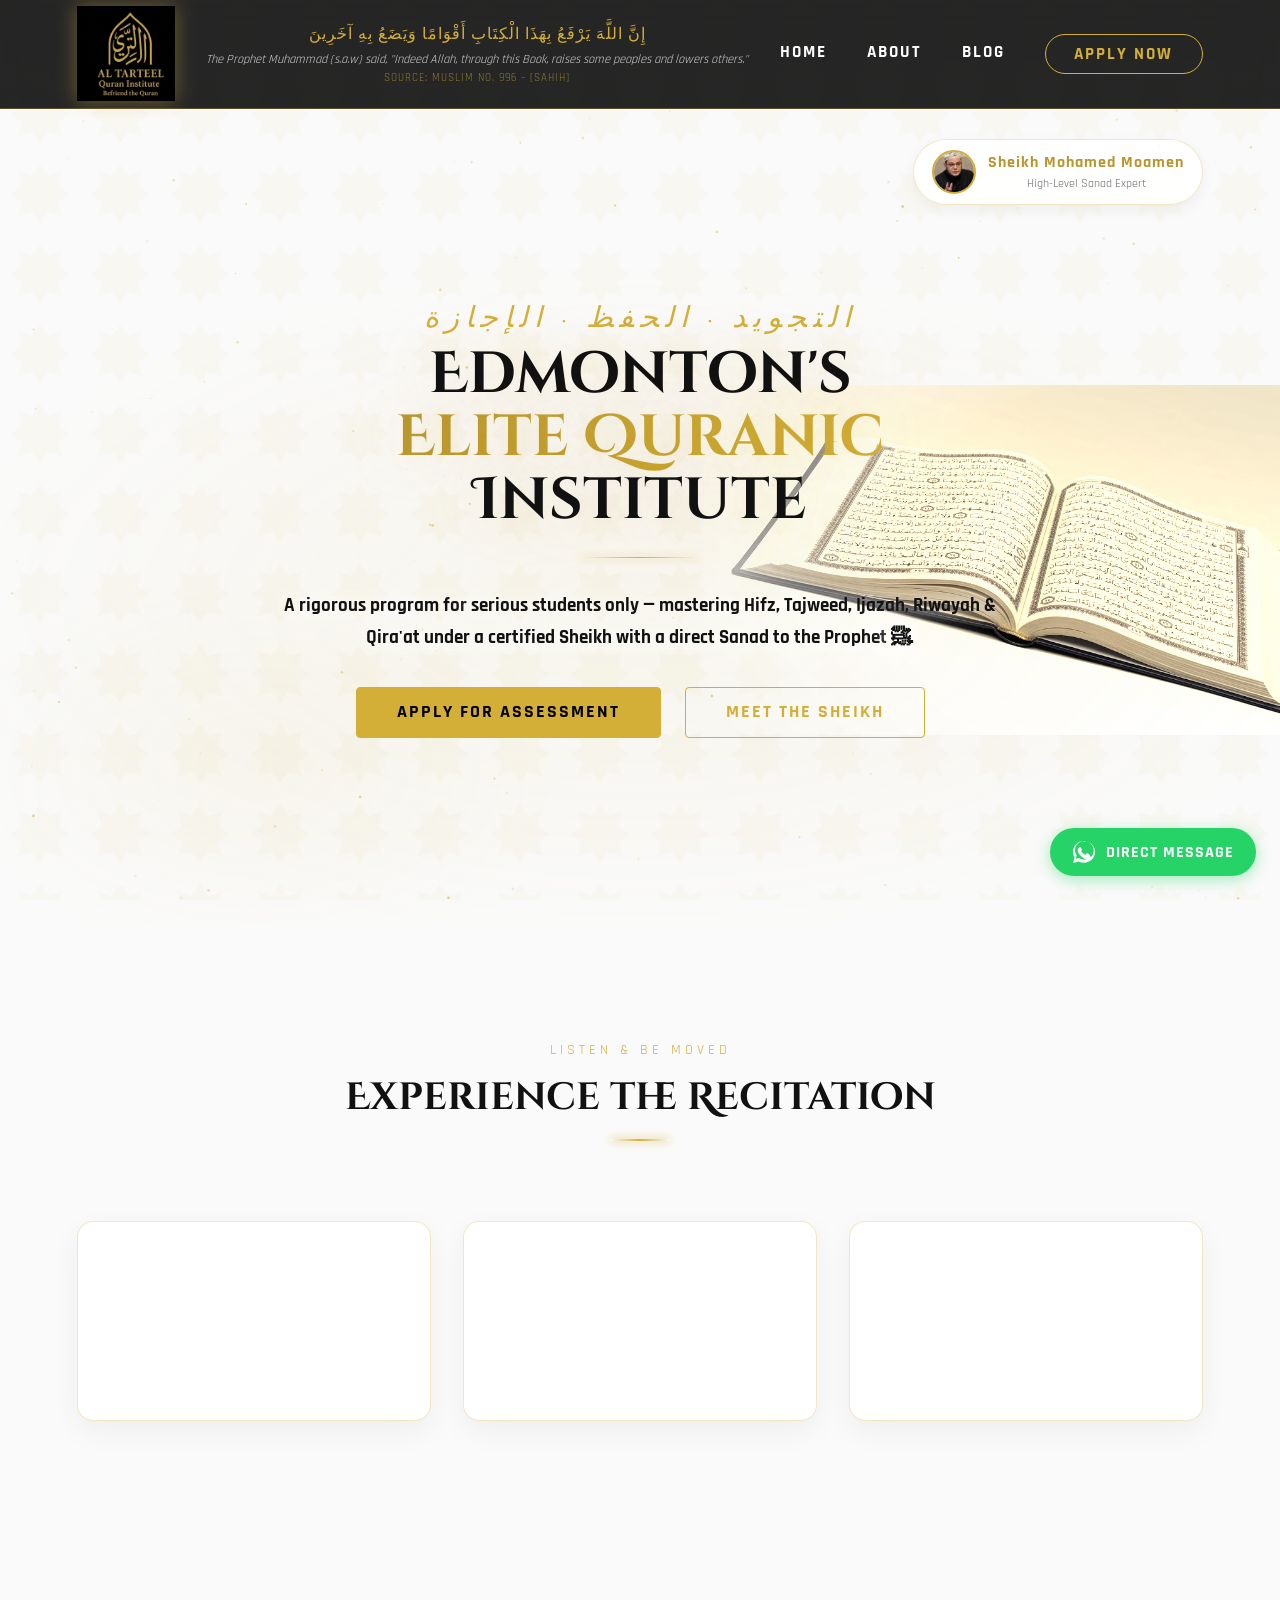
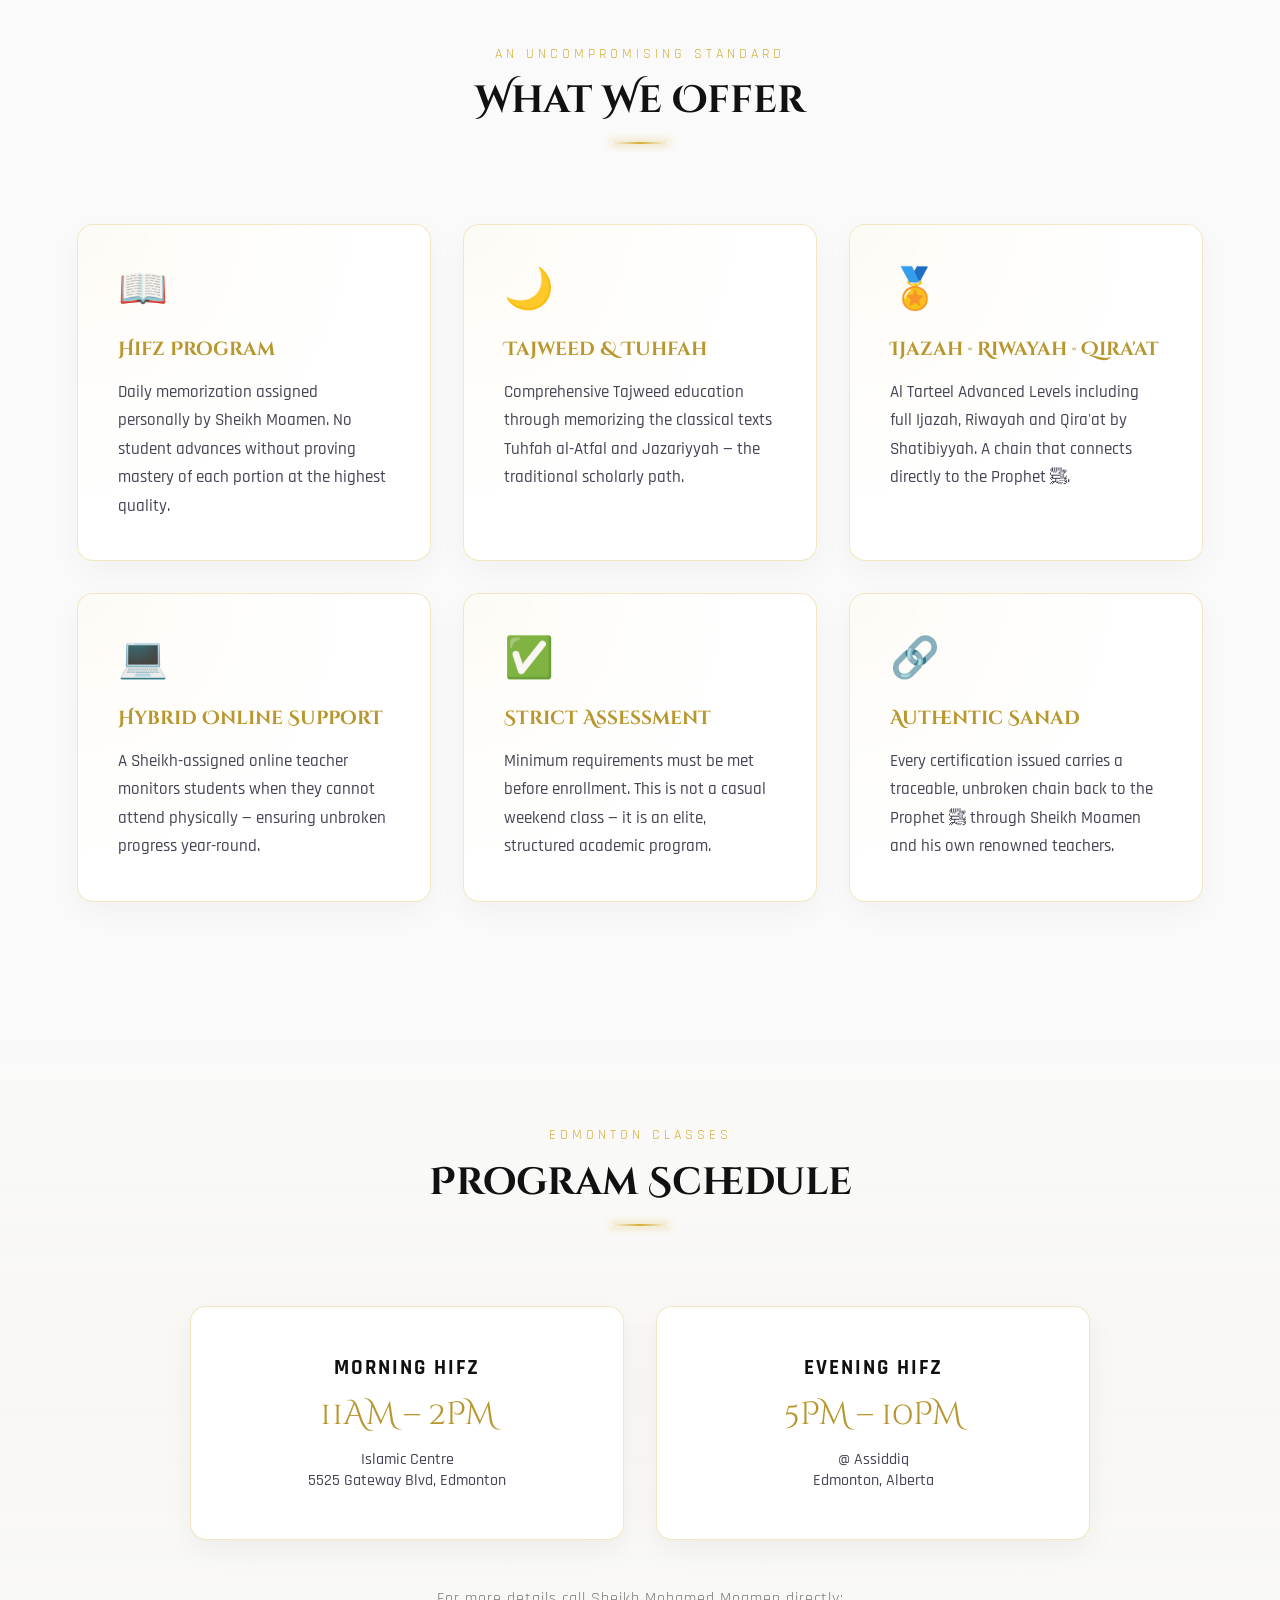
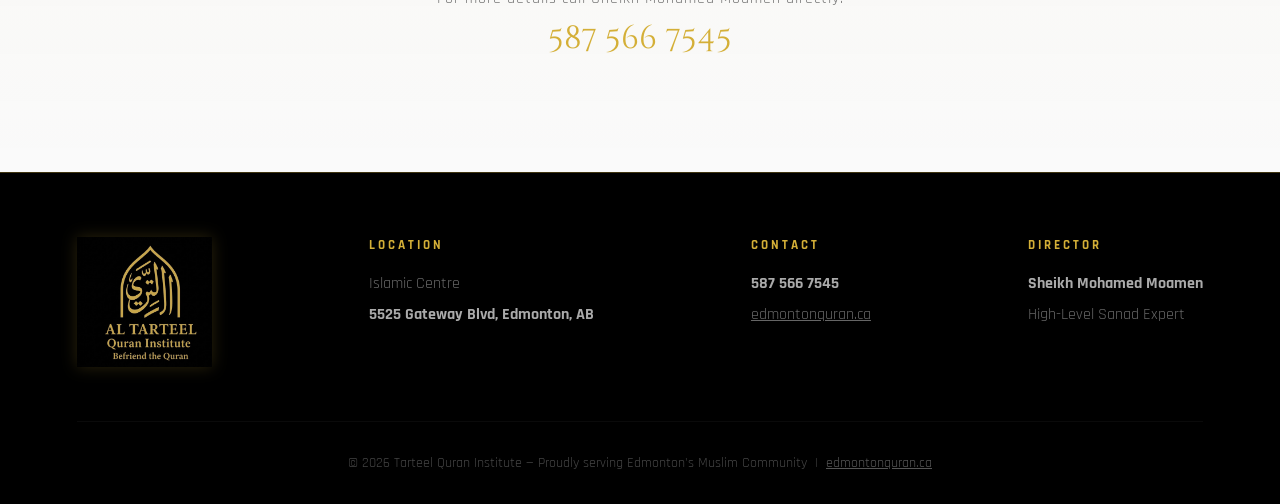
==== index.html @ 30b67008 "Initial commit: Tarteel Quran Institute website" ====
<!DOCTYPE html>
<html lang="en">
<head>
    <meta charset="UTF-8">
    <meta name="viewport" content="width=device-width, initial-scale=1.0">
    <title>Tarteel Quran Institute | Edmonton's Premier Hifz &amp; Ijazah Program</title>
    <meta name="description" content="Tarteel Quran Institute in Edmonton &mdash; a rigorous Quran memorization program for serious students under the expert guidance of Sheikh Mohamed Moamen.">
    <meta name="keywords" content="Edmonton Quran, Quran school Edmonton, Hifz Edmonton, Tajweed classes Alberta, learn Quran Edmonton, Ijazah Edmonton, Qira'at Edmonton">
    <link rel="canonical" href="https://edmontonquran.ca/">
    <link rel="stylesheet" href="styles.css">
</head>
<body>

<canvas id="stars-canvas"></canvas>

<header>
    <a href="index.html" class="logo">
        <img src="logo.jpg" alt="Al Tarteel Quran Institute">
    </a>
    <div class="header-hadith">
        <span class="arabic">إِنَّ اللَّهَ يَرْفَعُ بِهَذَا الْكِتَابِ أَقْوَامًا وَيَضَعُ بِهِ آخَرِينَ</span>
        <span class="translation">The Prophet Muhammad (s.a.w) said, "Indeed Allah, through this Book, raises some peoples and lowers others."</span>
        <span class="source">Source: Muslim no. 996 &ndash; [Sahih]</span>
    </div>
    <nav>
        <a href="index.html">Home</a>
        <a href="about.html">About</a>
        <a href="blog.html">Blog</a>
        <a href="apply.html" class="btn-nav">Apply Now</a>
    </nav>
</header>

<!-- HERO -->
<section class="hero">
    <!-- Blended Open Mushaf (Left) -->
    <img src="https://images.unsplash.com/photo-1604871000636-074fa5117945?auto=format&amp;fit=crop&amp;w=1200&amp;q=80" alt="Open Mushaf" style="position: absolute; left: -5%; top: 5%; width: 55vw; max-width: 900px; height: 90%; object-fit: cover; opacity: 0.45; -webkit-mask-image: radial-gradient(ellipse at 30% 50%, black 20%, transparent 70%); mask-image: radial-gradient(ellipse at 30% 50%, black 20%, transparent 70%); filter: sepia(0.8) hue-rotate(5deg) brightness(0.9); pointer-events: none; z-index: 0; animation: fadeUp 1.5s ease-out both;">

    <!-- Blended Quran Book (Right) -->
    <img src="quran.jpg" alt="Quran Book" style="position: absolute; right: -5%; top: 15%; width: 50vw; max-width: 800px; height: 80%; object-fit: contain; opacity: 0.6; mix-blend-mode: multiply; -webkit-mask-image: radial-gradient(ellipse at 70% 50%, black 40%, transparent 80%); mask-image: radial-gradient(ellipse at 70% 50%, black 40%, transparent 80%); filter: sepia(0.5) hue-rotate(5deg) brightness(1.05); pointer-events: none; z-index: 0; animation: fadeUp 1.5s 0.3s ease-out both;">

    <a href="about.html" class="hero-badge">
        <img src="sheikh.jpg" alt="Sheikh Moamen">
        <div>
            <span class="badge-name">Sheikh Mohamed Moamen</span>
            <span class="badge-title">High-Level Sanad Expert</span>
        </div>
    </a>

    <p class="arabic-opener">&#x627;&#x644;&#x62A;&#x62C;&#x648;&#x64A;&#x62F; &middot; &#x627;&#x644;&#x62D;&#x641;&#x638; &middot; &#x627;&#x644;&#x625;&#x62C;&#x627;&#x632;&#x629;</p>
    <h1>Edmonton's<br><em>Elite Quranic</em><br>Institute</h1>
    <div class="hero-divider"></div>
    <p class="hero-sub">A rigorous program for <strong>serious students only</strong> &mdash; mastering Hifz, Tajweed, Ijazah, Riwayah &amp; Qira'at under a certified Sheikh with a direct Sanad to the Prophet &#xFDFA;.</p>
    <div class="hero-btns">
        <a href="apply.html" class="btn-primary solid">Apply for Assessment</a>
        <a href="about.html" class="btn-primary outline">Meet the Sheikh</a>
    </div>
</section>

<!-- FEATURED VIDEOS -->
<section id="featured-videos">
    <div class="section-header reveal">
        <span class="section-kicker">Listen &amp; Be Moved</span>
        <h2 class="section-title">Experience the Recitation</h2>
    </div>
    <div class="videos-grid">
        <div class="video-card reveal">
            <div class="video-wrapper">
                <iframe src="https://www.youtube.com/embed/gDfxfh8gmMY?autoplay=1&amp;mute=1&amp;loop=1&amp;playlist=gDfxfh8gmMY" title="Recitation 1" frameborder="0" allow="accelerometer; autoplay; clipboard-write; encrypted-media; gyroscope; picture-in-picture" allowfullscreen></iframe>
            </div>
        </div>
        <div class="video-card reveal">
            <div class="video-wrapper">
                <iframe src="https://www.youtube.com/embed/xnrW26j-hwQ?autoplay=1&amp;mute=1&amp;loop=1&amp;playlist=xnrW26j-hwQ" title="Recitation 2" frameborder="0" allow="accelerometer; autoplay; clipboard-write; encrypted-media; gyroscope; picture-in-picture" allowfullscreen></iframe>
            </div>
        </div>
        <div class="video-card reveal">
            <div class="video-wrapper">
                <iframe src="https://www.youtube.com/embed/WHDgFIN3NH0?autoplay=1&amp;mute=1&amp;loop=1&amp;playlist=WHDgFIN3NH0" title="Recitation 3" frameborder="0" allow="accelerometer; autoplay; clipboard-write; encrypted-media; gyroscope; picture-in-picture" allowfullscreen></iframe>
            </div>
        </div>
    </div>
</section>

<!-- WHAT WE OFFER -->
<section id="programs">
    <div class="section-header reveal">
        <span class="section-kicker">An Uncompromising Standard</span>
        <h2 class="section-title">What We Offer</h2>
    </div>
    <div class="programs-grid">
        <div class="program-card reveal">
            <span class="card-icon">&#x1F4D6;</span>
            <h3>Hifz Program</h3>
            <p>Daily memorization assigned personally by Sheikh Moamen. No student advances without proving mastery of each portion at the highest quality.</p>
        </div>
        <div class="program-card reveal">
            <span class="card-icon">&#x1F319;</span>
            <h3>Tajweed &amp; Tuhfah</h3>
            <p>Comprehensive Tajweed education through memorizing the classical texts Tuhfah al-Atfal and Jazariyyah &mdash; the traditional scholarly path.</p>
        </div>
        <div class="program-card reveal">
            <span class="card-icon">&#x1F3C5;</span>
            <h3>Ijazah &middot; Riwayah &middot; Qira'at</h3>
            <p>Al Tarteel Advanced Levels including full Ijazah, Riwayah and Qira'at by Shatibiyyah. A chain that connects directly to the Prophet &#xFDFA;.</p>
        </div>
        <div class="program-card reveal">
            <span class="card-icon">&#x1F4BB;</span>
            <h3>Hybrid Online Support</h3>
            <p>A Sheikh-assigned online teacher monitors students when they cannot attend physically &mdash; ensuring unbroken progress year-round.</p>
        </div>
        <div class="program-card reveal">
            <span class="card-icon">&#x2705;</span>
            <h3>Strict Assessment</h3>
            <p>Minimum requirements must be met before enrollment. This is not a casual weekend class &mdash; it is an elite, structured academic program.</p>
        </div>
        <div class="program-card reveal">
            <span class="card-icon">&#x1F517;</span>
            <h3>Authentic Sanad</h3>
            <p>Every certification issued carries a traceable, unbroken chain back to the Prophet &#xFDFA; through Sheikh Moamen and his own renowned teachers.</p>
        </div>
    </div>
</section>

<!-- SCHEDULE -->
<section id="schedule" style="background: linear-gradient(180deg, transparent, rgba(212,175,55,0.03), transparent);">
    <div class="section-header reveal">
        <span class="section-kicker">Edmonton Classes</span>
        <h2 class="section-title">Program Schedule</h2>
    </div>
    <div class="schedule-grid">
        <div class="schedule-card reveal">
            <h3>Morning Hifz</h3>
            <div class="time">11AM &ndash; 2PM</div>
            <p>Islamic Centre<br>5525 Gateway Blvd, Edmonton</p>
        </div>
        <div class="schedule-card reveal">
            <h3>Evening Hifz</h3>
            <div class="time">5PM &ndash; 10PM</div>
            <p>@ Assiddiq<br>Edmonton, Alberta</p>
        </div>
    </div>
    <div style="text-align:center; margin-top:3rem;" class="reveal">
        <p style="color:#777; font-size:1rem; letter-spacing:1px;">For more details call Sheikh Mohamed Moamen directly:</p>
        <p style="color:var(--gold); font-size:2rem; font-family:'Cinzel Decorative', serif; margin-top:0.5rem;">587 566 7545</p>
    </div>
</section>

<footer>
    <div class="footer-inner">
        <a href="index.html" class="footer-logo">
            <img src="logo.jpg" alt="Al Tarteel Quran Institute">
        </a>
        <div class="footer-info">
            <h4>Location</h4>
            <p>Islamic Centre<br><strong>5525 Gateway Blvd, Edmonton, AB</strong></p>
        </div>
        <div class="footer-info">
            <h4>Contact</h4>
            <p><strong>587 566 7545</strong><br><a href="https://edmontonquran.ca" style="color:#666;">edmontonquran.ca</a></p>
        </div>
        <div class="footer-info">
            <h4>Director</h4>
            <p><strong>Sheikh Mohamed Moamen</strong><br>High-Level Sanad Expert</p>
        </div>
    </div>
    <div class="footer-bottom">
        &copy; 2026 Tarteel Quran Institute &mdash; Proudly serving Edmonton's Muslim Community &nbsp;|&nbsp; <a href="https://edmontonquran.ca" style="color:#555;">edmontonquran.ca</a>
    </div>
</footer>

<script>
// Star Canvas
const canvas = document.getElementById('stars-canvas');
const ctx = canvas.getContext('2d');
let stars = [];
function resize() {
    canvas.width = window.innerWidth;
    canvas.height = window.innerHeight;
}
function initStars() {
    stars = [];
    for (let i = 0; i < 200; i++) {
        stars.push({
            x: Math.random() * canvas.width,
            y: Math.random() * canvas.height,
            r: Math.random() * 1.2 + 0.2,
            alpha: Math.random(),
            speed: Math.random() * 0.003 + 0.001
        });
    }
}
function drawStars() {
    ctx.clearRect(0, 0, canvas.width, canvas.height);
    stars.forEach(s => {
        s.alpha += s.speed;
        if (s.alpha > 1 || s.alpha < 0) s.speed *= -1;
        ctx.beginPath();
        ctx.arc(s.x, s.y, s.r, 0, Math.PI * 2);
        ctx.fillStyle = `rgba(212,175,55,${s.alpha * 0.6})`;
        ctx.fill();
    });
    requestAnimationFrame(drawStars);
}
resize(); initStars(); drawStars();
window.addEventListener('resize', () => { resize(); initStars(); });

// Scroll Reveal
const reveals = document.querySelectorAll('.reveal');
const observer = new IntersectionObserver((entries) => {
    entries.forEach((e, i) => {
        if (e.isIntersecting) {
            setTimeout(() => e.target.classList.add('visible'), i * 80);
            observer.unobserve(e.target);
        }
    });
}, { threshold: 0.1 });
reveals.forEach(r => observer.observe(r));
</script>

<style>
.whatsapp-btn {
    position: fixed;
    bottom: 24px;
    right: 24px;
    background: #25d366;
    color: white;
    padding: 12px 22px;
    border-radius: 50px;
    display: flex;
    align-items: center;
    gap: 10px;
    text-decoration: none;
    z-index: 1000;
    box-shadow: 0 4px 15px rgba(37,211,102,0.4);
    font-family: 'Rajdhani', sans-serif;
    font-weight: 700;
    font-size: 1rem;
    letter-spacing: 1px;
    transition: transform 0.3s, box-shadow 0.3s;
}
.whatsapp-btn:hover {
    transform: translateY(-3px);
    box-shadow: 0 8px 25px rgba(37,211,102,0.5);
}
</style>

<!-- WhatsApp Floating Button -->
<a href="https://wa.me/15875667545" target="_blank" class="whatsapp-btn" title="Message Sheikh Mohamed Moamen on WhatsApp">
    <svg viewBox="0 0 32 32" width="24" height="24" fill="white">
        <path d="M16 1.4C7.9 1.4 1.4 7.9 1.4 16c0 2.6.7 5.1 2 7.3L1.5 30.5l7.4-1.9c2.2 1.2 4.6 1.8 7.2 1.8 8.1 0 14.6-6.5 14.6-14.6S24.1 1.4 16 1.4zm0 24.5c-2.2 0-4.3-.6-6.1-1.7l-.4-.3-4.5 1.2 1.2-4.4-.3-.5c-1.2-1.9-1.9-4.2-1.9-6.5 0-6.9 5.6-12.5 12.5-12.5s12.5 5.6 12.5 12.5-5.6 12.5-12.5 12.5zM22.8 19c-.4-.2-2.2-1.1-2.6-1.2-.4-.1-.6-.2-.9.2-.2.4-1 1.2-1.2 1.4-.2.2-.5.3-.9.1-1.9-1-3.6-2.5-4.8-4.3-.1-.2 0-.3.1-.4.1-.1.2-.2.3-.4l.3-.4c.1-.2.2-.3.1-.6 0-.2-.9-2.2-1.2-3-.3-.8-.7-.7-.9-.7h-.8c-.3 0-.8.1-1.2.6-.4.5-1.5 1.5-1.5 3.6s1.6 4.2 1.8 4.5c.2.3 3.1 4.7 7.5 6.6 1 .4 1.9.7 2.6.9 1.1.3 2 .2 2.7.1.8-.1 2.2-.9 2.5-1.8.3-.9.3-1.6.2-1.8-.1-.3-.3-.4-.7-.6z"/>
    </svg>
    <span>Direct Message</span>
</a>

</body>
</html>
---- styles.css ----
@import url('https://fonts.googleapis.com/css2?family=Cinzel+Decorative:wght@400;700&family=Cormorant+Garamond:ital,wght@0,300;0,600;1,300&family=Rajdhani:wght@300;500;700&display=swap');

:root {
    --gold: #d4af37;
    --gold-light: #b8962e;
    --gold-dim: rgba(212,175,55,0.15);
    --gold-glow: rgba(212,175,55,0.3);
    --black: #000000;
    --deep: #fafafa;
    --panel: rgba(255,255,255,0.95);
    --border: rgba(212,175,55,0.3);
    --text: #444455;
    --white: #111111;
    --ease: cubic-bezier(0.23,1,0.32,1);
}

*, *::before, *::after { margin:0; padding:0; box-sizing:border-box; }

html { scroll-behavior: smooth; }

body {
    font-family: 'Rajdhani', sans-serif;
    background: var(--deep);
    color: var(--text);
    overflow-x: hidden;
    cursor: default;
}

/* ── STAR CANVAS ── */
#stars-canvas {
    position: fixed;
    inset: 0;
    z-index: 0;
    pointer-events: none;
}

/* ── ISLAMIC PATTERN LAYER ── */
body::before {
    content: '';
    position: fixed;
    inset: 0;
    z-index: 0;
    opacity: 0.04;
    background-image: url("data:image/svg+xml,%3Csvg width='80' height='80' viewBox='0 0 80 80' xmlns='http://www.w3.org/2000/svg'%3E%3Cg fill='%23d4af37'%3E%3Cpolygon points='40,4 48,16 62,12 58,26 70,34 58,42 62,56 48,52 40,64 32,52 18,56 22,42 10,34 22,26 18,12 32,16'/%3E%3C/g%3E%3C/svg%3E");
    pointer-events: none;
}

/* ── HEADER ── */
header {
    position: sticky;
    top: 0;
    z-index: 999;
    display: flex;
    justify-content: space-between;
    align-items: center;
    padding: 0.4rem 6%;
    background: rgba(0,0,0,0.85);
    backdrop-filter: blur(20px);
    border-bottom: 1px solid var(--border);
}

.logo { display:flex; align-items:center; }
.logo img { height:95px; filter: drop-shadow(0 0 10px rgba(212,175,55,0.4)); transition: filter .4s, transform .4s; }
.logo img:hover { filter: drop-shadow(0 0 20px var(--gold)); transform: scale(1.05); }

.header-hadith {
    flex: 1;
    text-align: center;
    padding: 0 1.5rem;
}
.header-hadith .arabic {
    font-size: 1rem;
    color: var(--gold);
    letter-spacing: 1px;
    display: block;
    line-height: 1.6;
    font-family: 'Cormorant Garamond', serif;
}
.header-hadith .translation {
    font-size: 0.78rem;
    color: #ccc;
    display: block;
    margin-top: 3px;
    font-style: italic;
    line-height: 1.4;
}
.header-hadith .source {
    font-size: 0.68rem;
    color: rgba(212,175,55,0.6);
    display: block;
    margin-top: 3px;
    letter-spacing: 1px;
    text-transform: uppercase;
}

nav { display:flex; align-items:center; gap:2.5rem; }

nav a {
    font-family: 'Rajdhani', sans-serif;
    font-weight: 700;
    font-size: 1.05rem;
    letter-spacing: 2px;
    text-transform: uppercase;
    color: #ffffff; /* Keep nav text white against dark header */
    text-decoration: none;
    position: relative;
    padding-bottom: 4px;
    transition: color .3s;
}
nav a::after {
    content: '';
    position: absolute;
    bottom: 0; left: 50%;
    transform: translateX(-50%);
    width: 0; height: 1px;
    background: var(--gold);
    box-shadow: 0 0 8px var(--gold);
    transition: width .4s var(--ease);
}
nav a:hover { color: var(--gold); }
nav a:hover::after { width: 100%; }

.btn-nav {
    border: 1px solid var(--gold);
    border-radius: 40px;
    padding: 0.5rem 1.8rem;
    color: var(--gold) !important;
    font-weight: 700;
    letter-spacing: 2px;
    transition: background .3s, box-shadow .3s !important;
}
.btn-nav:hover {
    background: var(--gold) !important;
    color: #000 !important;
    box-shadow: 0 0 25px var(--gold-glow) !important;
}
.btn-nav::after { display:none !important; }

/* ── HERO ── */
.hero {
    position: relative;
    z-index: 1;
    min-height: calc(100vh - 80px);
    display: flex;
    flex-direction: column;
    align-items: center;
    justify-content: center;
    text-align: center;
    padding: 2rem 6%;
    overflow: hidden;
}

.hero::before {
    content: '';
    position: absolute;
    inset: 0;
    background:
        radial-gradient(ellipse 80% 60% at 50% 60%, rgba(212,175,55,0.07) 0%, transparent 70%),
        radial-gradient(ellipse 40% 40% at 20% 80%, rgba(212,175,55,0.05) 0%, transparent 60%);
    z-index: -1;
}

.hero-badge {
    position: absolute;
    top: 30px;
    right: 6%;
    display: flex;
    align-items: center;
    gap: 12px;
    padding: 10px 18px;
    background: rgba(255,255,255,0.9);
    border: 1px solid var(--border);
    border-radius: 50px;
    backdrop-filter: blur(12px);
    text-decoration: none;
    transition: border-color .3s, box-shadow .3s, transform .3s;
    box-shadow: 0 5px 15px rgba(0,0,0,0.05);
}
.hero-badge:hover {
    border-color: var(--gold);
    box-shadow: 0 0 20px var(--gold-glow);
    transform: scale(1.04);
}
.hero-badge img {
    width: 44px; height: 44px;
    border-radius: 50%;
    object-fit: cover;
    border: 2px solid var(--gold);
}
.hero-badge span { display: block; }
.hero-badge .badge-name { color: var(--gold-light); font-weight: 700; font-size: 1rem; letter-spacing: 1px; }
.hero-badge .badge-title { color: #666; font-size: 0.78rem; margin-top: 2px; }

.arabic-opener {
    font-size: 1.8rem;
    color: var(--gold);
    font-family: 'Cormorant Garamond', serif;
    font-style: italic;
    letter-spacing: 6px;
    opacity: 0.8;
    margin-bottom: 0.5rem;
    animation: fadeDown 1s var(--ease) both;
}

.hero h1 {
    font-family: 'Cinzel Decorative', serif;
    font-size: clamp(2rem, 4.5vw, 4.5rem);
    font-weight: 700;
    color: var(--white);
    line-height: 1.1;
    text-shadow: 0 0 60px rgba(212,175,55,0.3);
    animation: fadeDown 1s .2s var(--ease) both;
}
.hero h1 em {
    font-style: normal;
    background: linear-gradient(135deg, var(--gold-light), var(--gold));
    -webkit-background-clip: text;
    -webkit-text-fill-color: transparent;
    background-clip: text;
}

.hero-sub {
    margin-top: 0.5rem;
    margin-bottom: 2rem;
    font-size: 1.2rem;
    font-weight: 700;
    max-width: 760px;
    color: #111;
    line-height: 1.7;
    text-shadow: 0 0 15px rgba(255, 255, 255, 0.9), 0 0 30px rgba(255, 255, 255, 1);
    position: relative;
    z-index: 10;
    animation: fadeUp 1s .4s var(--ease) both;
}

.hero-divider {
    margin: 1.5rem auto;
    width: 120px;
    height: 1px;
    background: linear-gradient(90deg, transparent, var(--gold), transparent);
    box-shadow: 0 0 10px var(--gold);
    animation: fadeUp 1s .5s var(--ease) both;
}

.hero-btns {
    display: flex;
    gap: 1.5rem;
    animation: fadeUp 1s .6s var(--ease) both;
}

.btn-primary {
    font-family: 'Rajdhani', sans-serif;
    font-weight: 700;
    font-size: 1.1rem;
    letter-spacing: 2px;
    text-transform: uppercase;
    text-decoration: none;
    padding: 0.85rem 2.5rem;
    border-radius: 4px;
    position: relative;
    overflow: hidden;
    transition: all .4s var(--ease);
    display: inline-block;
    border: 1px solid var(--gold);
}
.btn-primary.solid {
    background: var(--gold);
    color: #000;
}
.btn-primary.solid:hover {
    background: var(--gold-light);
    box-shadow: 0 0 30px var(--gold-glow), 0 8px 20px rgba(0,0,0,0.6);
    transform: translateY(-3px);
}
.btn-primary.outline {
    background: transparent;
    color: var(--gold);
}
.btn-primary.outline:hover {
    background: rgba(212,175,55,0.1);
    box-shadow: 0 0 20px var(--gold-glow);
    transform: translateY(-3px);
}

/* ── SECTION BASE ── */
section { position: relative; z-index: 1; padding: 7rem 6%; }

.section-header {
    text-align: center;
    margin-bottom: 5rem;
}
.section-kicker {
    font-size: 0.85rem;
    letter-spacing: 4px;
    text-transform: uppercase;
    color: var(--gold);
    margin-bottom: 0.8rem;
    display: block;
}
.section-title {
    font-family: 'Cinzel Decorative', serif;
    font-size: clamp(1.8rem, 3vw, 3rem);
    font-weight: 700;
    color: var(--white);
    position: relative;
    display: inline-block;
}
.section-title::after {
    content: '';
    display: block;
    margin: 1rem auto 0;
    width: 60px; height: 2px;
    background: linear-gradient(90deg, transparent, var(--gold), transparent);
    box-shadow: 0 0 8px var(--gold);
}

/* ── VIDEOS GRID ── */
.videos-grid {
    display: grid;
    grid-template-columns: repeat(auto-fit, minmax(320px, 1fr));
    gap: 2rem;
}
.video-card {
    position: relative;
    border-radius: 16px;
    overflow: hidden;
    border: 1px solid var(--border);
    transition: transform .4s var(--ease), box-shadow .4s var(--ease), border-color .4s;
    background: var(--panel);
    box-shadow: 0 10px 30px rgba(0,0,0,0.05);
}
.video-card:hover {
    transform: translateY(-8px) scale(1.01);
    border-color: var(--gold);
    box-shadow: 0 20px 50px rgba(0,0,0,0.15), 0 0 30px rgba(212,175,55,0.2);
}
.video-card::before {
    content: '';
    position: absolute;
    top: 0; left: 0; right: 0;
    height: 2px;
    background: linear-gradient(90deg, transparent, var(--gold), transparent);
    opacity: 0;
    transition: opacity .4s;
}
.video-card:hover::before { opacity: 1; }
.video-wrapper {
    position: relative;
    padding-bottom: 56.25%;
    height: 0;
}
.video-wrapper iframe {
    position: absolute;
    inset: 0;
    width: 100%; height: 100%;
}

/* ── PROGRAM CARDS ── */
.programs-grid {
    display: grid;
    grid-template-columns: repeat(auto-fit, minmax(280px, 1fr));
    gap: 2rem;
}
.program-card {
    background: var(--panel);
    backdrop-filter: blur(12px);
    border: 1px solid var(--border);
    border-radius: 16px;
    padding: 2.5rem;
    position: relative;
    overflow: hidden;
    transition: transform .4s var(--ease), border-color .4s, box-shadow .4s;
    box-shadow: 0 10px 30px rgba(0,0,0,0.04);
}
.program-card:hover {
    transform: translateY(-8px);
    border-color: rgba(212,175,55,0.6);
    box-shadow: 0 20px 50px rgba(0,0,0,0.1), 0 0 20px rgba(212,175,55,0.2);
}
.program-card .card-icon {
    font-size: 2.5rem;
    margin-bottom: 1.2rem;
    display: block;
}
.program-card h3 {
    font-family: 'Cinzel Decorative', serif;
    font-size: 1.2rem;
    color: var(--gold-light);
    margin-bottom: 1rem;
    font-weight: 700;
}
.program-card p { color: var(--text); font-size: 1.05rem; line-height: 1.7; font-weight: 500; }
.program-card::before {
    content: '';
    position: absolute;
    inset: 0;
    background: radial-gradient(circle at top left, rgba(212,175,55,0.05), transparent 60%);
    pointer-events: none;
}

/* ── SCHEDULE BLOCKS ── */
.schedule-grid {
    display: grid;
    grid-template-columns: 1fr 1fr;
    gap: 2rem;
    max-width: 900px;
    margin: 0 auto;
}
.schedule-card {
    border: 1px solid var(--border);
    border-radius: 16px;
    padding: 3rem 2.5rem;
    text-align: center;
    background: var(--panel);
    backdrop-filter: blur(12px);
    position: relative;
    overflow: hidden;
    transition: border-color .4s, box-shadow .4s;
    box-shadow: 0 10px 30px rgba(0,0,0,0.05);
}
.schedule-card:hover {
    border-color: var(--gold);
    box-shadow: 0 0 40px rgba(212,175,55,0.2);
}
.schedule-card .time {
    font-family: 'Cinzel Decorative', serif;
    font-size: 2rem;
    color: var(--gold-light);
    margin: 0.8rem 0;
}
.schedule-card h3 {
    font-family: 'Rajdhani', sans-serif;
    font-size: 1.3rem;
    letter-spacing: 2px;
    text-transform: uppercase;
    color: var(--white);
    font-weight: 700;
}
.schedule-card p { color: var(--text); margin-top: 0.5rem; font-weight: 500; }

/* ── ABOUT / SHEIKH ── */
.sheikh-layout {
    display: grid;
    grid-template-columns: 1fr 2fr;
    gap: 5rem;
    align-items: start;
}
.sheikh-photo-wrap {
    position: relative;
}
.sheikh-photo-wrap::before {
    content: '';
    position: absolute;
    inset: -2px;
    border-radius: 20px;
    background: linear-gradient(135deg, var(--gold), transparent, var(--gold));
    z-index: 0;
    opacity: 0.6;
}
.sheikh-photo-wrap img {
    position: relative;
    z-index: 1;
    width: 100%;
    border-radius: 18px;
    display: block;
    filter: contrast(1.05);
}

.sheikh-info h2 {
    font-family: 'Cinzel Decorative', serif;
    font-size: 2.2rem;
    color: var(--white);
    margin-bottom: 0.5rem;
}
.sheikh-info .sanad-tag {
    display: inline-block;
    font-size: 0.8rem;
    letter-spacing: 3px;
    text-transform: uppercase;
    color: var(--gold);
    border: 1px solid var(--border);
    border-radius: 30px;
    padding: 4px 14px;
    margin-bottom: 2rem;
}
.sheikh-info p { color: var(--text); font-size: 1.15rem; line-height: 1.8; margin-bottom: 1.2rem; font-weight: 500; }

.sanad-box {
    margin-top: 2.5rem;
    padding: 2rem 2.5rem;
    background: rgba(212,175,55,0.05);
    border: 1px solid var(--border);
    border-left: 3px solid var(--gold);
    border-radius: 0 12px 12px 0;
}
.sanad-box h4 {
    font-family: 'Rajdhani', sans-serif;
    font-size: 1rem;
    letter-spacing: 3px;
    text-transform: uppercase;
    color: var(--gold-light);
    margin-bottom: 0.8rem;
    font-weight: 700;
}
.sanad-box p { color: var(--text); font-size: 1.05rem; line-height: 1.7; margin: 0; font-weight: 500; }

/* ── BLOG CARDS ── */
.blog-grid {
    display: grid;
    grid-template-columns: repeat(auto-fit, minmax(340px, 1fr));
    gap: 2.5rem;
}
.blog-card {
    background: var(--panel);
    border: 1px solid var(--border);
    border-radius: 16px;
    overflow: hidden;
    transition: transform .4s var(--ease), border-color .4s, box-shadow .4s;
    box-shadow: 0 10px 20px rgba(0,0,0,0.05);
}
.blog-card:hover {
    transform: translateY(-8px);
    border-color: rgba(212,175,55,0.5);
    box-shadow: 0 20px 50px rgba(0,0,0,0.1), 0 0 20px rgba(212,175,55,0.2);
}
.blog-card img { width: 100%; height: 200px; object-fit: cover; filter: brightness(0.85); transition: filter .4s; }
.blog-card:hover img { filter: brightness(1); }
.blog-content { padding: 2rem; }
.blog-content .tag {
    font-size: 0.75rem;
    letter-spacing: 3px;
    text-transform: uppercase;
    color: var(--gold-light);
    margin-bottom: 0.8rem;
    display: block;
    font-weight: 700;
}
.blog-content h3 { font-family:'Cinzel Decorative', serif; font-size:1.3rem; color:var(--white); margin-bottom:1rem; font-weight:700; line-height:1.4; }
.blog-content p { color:var(--text); font-size:1rem; line-height:1.7; margin-bottom:1.5rem; font-weight: 500;}
.blog-content a { color:var(--gold); font-size:0.9rem; letter-spacing:2px; text-transform:uppercase; text-decoration:none; transition: text-shadow .3s; }
.blog-content a:hover { text-shadow: 0 0 10px var(--gold-glow); }

/* ── FORM ── */
.form-container {
    max-width: 820px;
    margin: 0 auto;
    padding: 4rem;
    background: var(--panel);
    backdrop-filter: blur(15px);
    border: 1px solid var(--border);
    border-radius: 20px;
    box-shadow: 0 10px 40px rgba(0,0,0,0.05);
}
.form-section-title {
    font-family: 'Rajdhani', sans-serif;
    font-size: 0.8rem;
    letter-spacing: 4px;
    text-transform: uppercase;
    color: var(--gold);
    border-bottom: 1px solid var(--border);
    padding-bottom: 0.8rem;
    margin-bottom: 2rem;
}
.form-group { margin-bottom: 1.8rem; }
.form-group label {
    display: block;
    font-size: 0.85rem;
    letter-spacing: 2px;
    text-transform: uppercase;
    color: var(--text);
    margin-bottom: 0.6rem;
    font-weight: 700;
}
.form-group input,
.form-group select,
.form-group textarea {
    width: 100%;
    background: #ffffff;
    border: 1px solid rgba(0,0,0,0.1);
    border-radius: 8px;
    padding: 1rem 1.2rem;
    color: var(--white);
    font-family: 'Rajdhani', sans-serif;
    font-size: 1.1rem;
    transition: border-color .3s, box-shadow .3s;
}
.form-group input:focus,
.form-group select:focus,
.form-group textarea:focus {
    outline: none;
    border-color: var(--gold);
    box-shadow: 0 0 0 3px rgba(212,175,55,0.2);
}
.form-group select option { background: #ffffff; }

/* ── FOOTER ── */
footer {
    position: relative;
    z-index: 1;
    background: #000;
    border-top: 1px solid var(--border);
    padding: 4rem 6% 2rem;
}
.footer-inner {
    display: flex;
    justify-content: space-between;
    align-items: flex-start;
    flex-wrap: wrap;
    gap: 3rem;
    max-width: 1200px;
    margin: 0 auto 3rem;
}
.footer-logo img { height:130px; filter:drop-shadow(0 0 8px rgba(212,175,55,0.2)); transition: transform .4s; }
.footer-logo img:hover { transform: scale(1.05); }
.footer-info h4 { font-family:'Rajdhani',sans-serif; font-size:0.8rem; letter-spacing:3px; text-transform:uppercase; color:var(--gold); margin-bottom:1rem; }
.footer-info p { color:#666; font-size:1rem; line-height:1.9; }
.footer-info strong { color:#aaa; }
.footer-bottom {
    text-align: center;
    color: #444;
    font-size: 0.9rem;
    border-top: 1px solid rgba(255,255,255,0.04);
    padding-top: 2rem;
    max-width: 1200px;
    margin: 0 auto;
}

/* ── ANIMATIONS ── */
@keyframes fadeDown { from { opacity:0; transform:translateY(-20px); } to { opacity:1; transform:translateY(0); } }
@keyframes fadeUp { from { opacity:0; transform:translateY(30px); } to { opacity:1; transform:translateY(0); } }

/* ── SCROLL REVEAL ── */
.reveal { opacity:0; transform:translateY(40px); transition:opacity .9s var(--ease), transform .9s var(--ease); }
.reveal.visible { opacity:1; transform:translateY(0); }

/* ── RESPONSIVE ── */
@media (max-width:900px) {
    nav a:not(.btn-nav) { display:none; }
    .sheikh-layout { grid-template-columns:1fr; }
    .schedule-grid { grid-template-columns:1fr; }
    .hero h1 { font-size:2.5rem; }
}

/* ── WHATSAPP PLUGIN ── */
.whatsapp-btn {
    position: fixed;
    bottom: 30px;
    right: 30px;
    background: #25D366;
    color: white;
    display: flex;
    align-items: center;
    gap: 10px;
    padding: 12px 20px;
    border-radius: 50px;
    text-decoration: none;
    font-family: 'Rajdhani', sans-serif;
    font-weight: 700;
    font-size: 1.1rem;
    letter-spacing: 1px;
    text-transform: uppercase;
    box-shadow: 0 5px 20px rgba(37, 211, 102, 0.4);
    z-index: 9999;
    transition: transform 0.3s, box-shadow 0.3s;
}
.whatsapp-btn:hover {
    transform: translateY(-5px) scale(1.05);
    box-shadow: 0 10px 25px rgba(37, 211, 102, 0.6);
    color: white;
}
@media (max-width: 600px) {
    .whatsapp-btn span { display: none; }
    .whatsapp-btn { padding: 15px; right: 20px; bottom: 20px; }
}
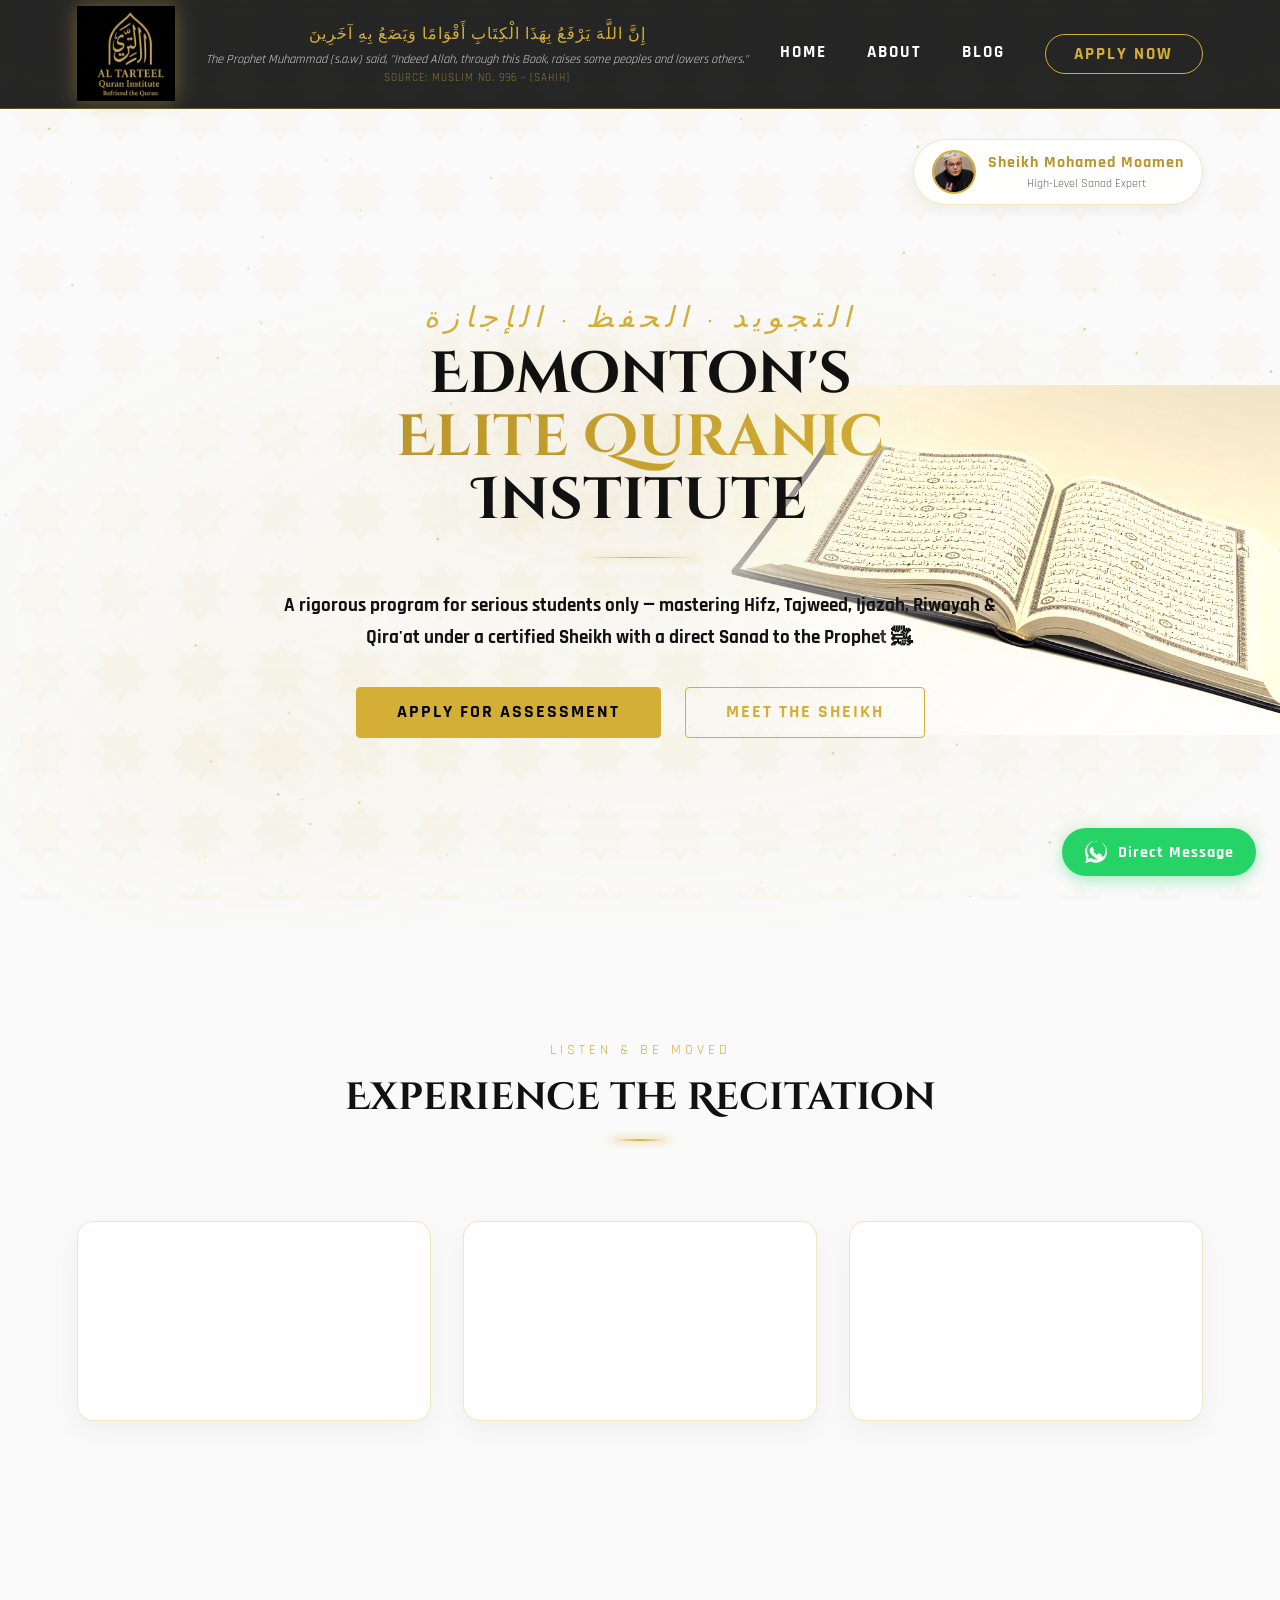
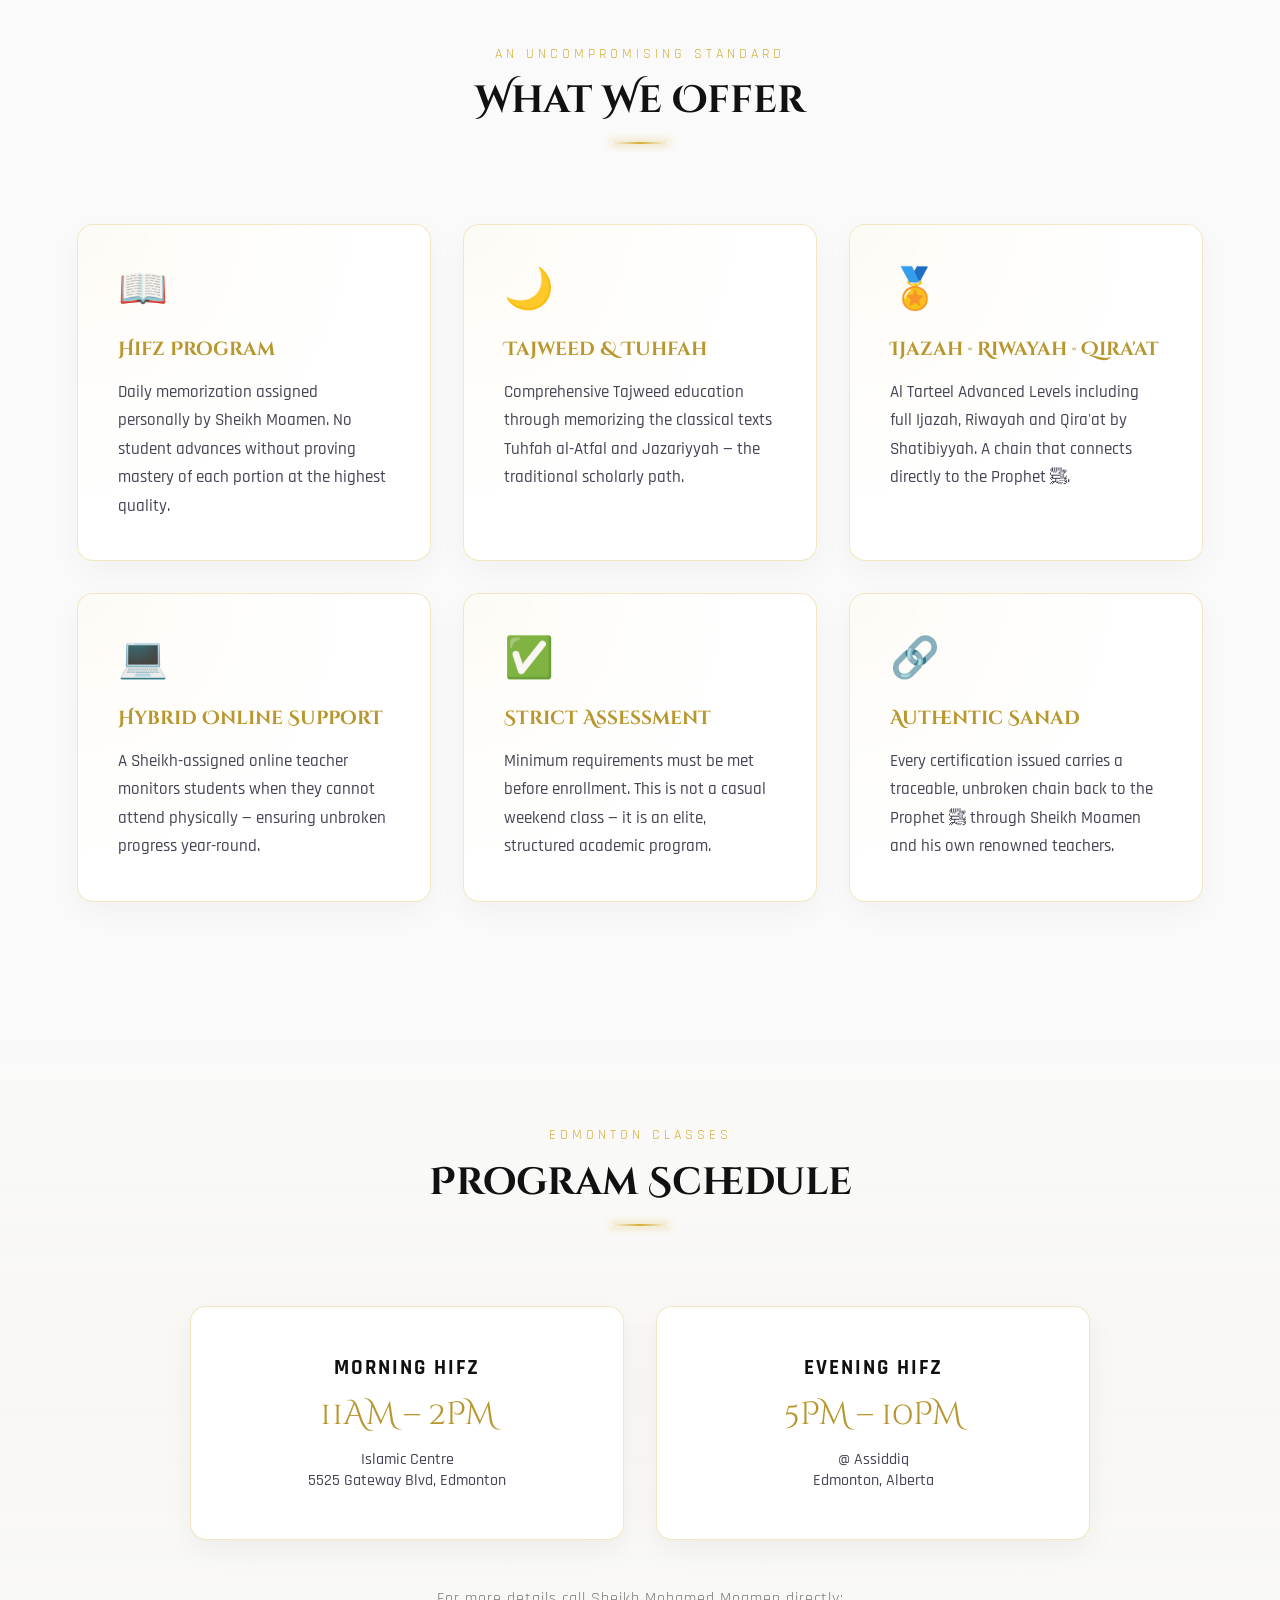
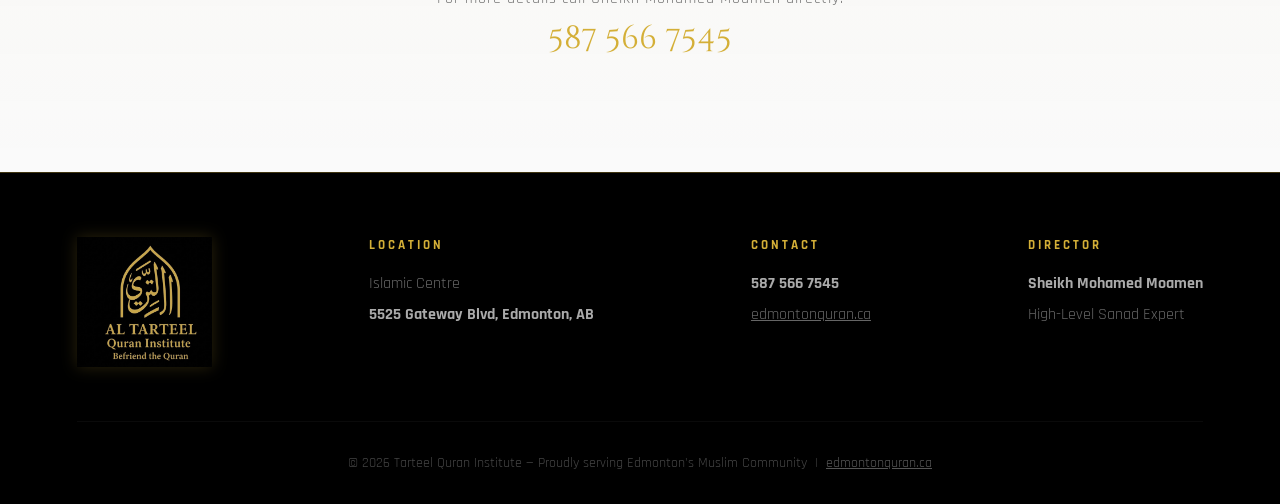
==== commit e8f3d294: "Mobile responsive design + hamburger menu" ====
--- a/index.html
+++ b/index.html
@@ -28,7 +28,22 @@
         <a href="blog.html">Blog</a>
         <a href="apply.html" class="btn-nav">Apply Now</a>
     </nav>
+    <button class="hamburger" id="hamburger" aria-label="Open menu">
+        <span></span><span></span><span></span>
+    </button>
 </header>
+
+<!-- MOBILE NAV -->
+<nav class="mobile-nav" id="mobile-nav">
+    <a href="index.html" onclick="closeMobileNav()">Home</a>
+    <a href="about.html" onclick="closeMobileNav()">About</a>
+    <a href="blog.html" onclick="closeMobileNav()">Blog</a>
+    <a href="apply.html" class="btn-nav-mobile" onclick="closeMobileNav()">Apply Now</a>
+    <div class="mobile-nav-hadith">
+        <span class="arabic">إِنَّ اللَّهَ يَرْفَعُ بِهَذَا الْكِتَابِ أَقْوَامًا وَيَضَعُ بِهِ آخَرِينَ</span>
+        <span class="source">Muslim no. 996 &ndash; [Sahih]</span>
+    </div>
+</nav>
 
 <!-- HERO -->
 <section class="hero">
@@ -215,6 +230,20 @@
     });
 }, { threshold: 0.1 });
 reveals.forEach(r => observer.observe(r));
+
+// Hamburger Menu
+const hamburger = document.getElementById('hamburger');
+const mobileNav = document.getElementById('mobile-nav');
+function closeMobileNav() {
+    hamburger.classList.remove('open');
+    mobileNav.classList.remove('open');
+    document.body.style.overflow = '';
+}
+hamburger.addEventListener('click', () => {
+    const isOpen = hamburger.classList.toggle('open');
+    mobileNav.classList.toggle('open');
+    document.body.style.overflow = isOpen ? 'hidden' : '';
+});
 </script>
 
 <style>
--- a/styles.css
+++ b/styles.css
@@ -633,42 +633,199 @@
 .reveal { opacity:0; transform:translateY(40px); transition:opacity .9s var(--ease), transform .9s var(--ease); }
 .reveal.visible { opacity:1; transform:translateY(0); }
 
-/* ── RESPONSIVE ── */
-@media (max-width:900px) {
-    nav a:not(.btn-nav) { display:none; }
-    .sheikh-layout { grid-template-columns:1fr; }
-    .schedule-grid { grid-template-columns:1fr; }
-    .hero h1 { font-size:2.5rem; }
-}
-
-/* ── WHATSAPP PLUGIN ── */
+/* ── HAMBURGER BUTTON ── */
+.hamburger {
+    display: none;
+    flex-direction: column;
+    justify-content: center;
+    gap: 5px;
+    background: none;
+    border: none;
+    cursor: pointer;
+    padding: 8px;
+    z-index: 1001;
+    flex-shrink: 0;
+}
+.hamburger span {
+    display: block;
+    width: 26px;
+    height: 2px;
+    background: var(--gold);
+    border-radius: 2px;
+    transition: transform 0.35s var(--ease), opacity 0.3s;
+    transform-origin: center;
+}
+.hamburger.open span:nth-child(1) { transform: translateY(7px) rotate(45deg); }
+.hamburger.open span:nth-child(2) { opacity: 0; transform: scaleX(0); }
+.hamburger.open span:nth-child(3) { transform: translateY(-7px) rotate(-45deg); }
+
+/* ── MOBILE NAV OVERLAY ── */
+.mobile-nav {
+    display: none;
+    position: fixed;
+    inset: 0;
+    z-index: 1000;
+    background: rgba(0,0,0,0.97);
+    backdrop-filter: blur(20px);
+    flex-direction: column;
+    align-items: center;
+    justify-content: center;
+    gap: 2.5rem;
+    opacity: 0;
+    pointer-events: none;
+    transition: opacity 0.4s var(--ease);
+}
+.mobile-nav.open {
+    opacity: 1;
+    pointer-events: all;
+}
+.mobile-nav a {
+    font-family: 'Cinzel Decorative', serif;
+    font-size: 1.6rem;
+    color: #fff;
+    text-decoration: none;
+    letter-spacing: 3px;
+    transition: color 0.3s;
+    position: relative;
+}
+.mobile-nav a::after {
+    content: '';
+    position: absolute;
+    bottom: -4px; left: 50%;
+    transform: translateX(-50%);
+    width: 0; height: 2px;
+    background: var(--gold);
+    transition: width 0.4s var(--ease);
+}
+.mobile-nav a:hover { color: var(--gold); }
+.mobile-nav a:hover::after { width: 100%; }
+.mobile-nav .btn-nav-mobile {
+    border: 1px solid var(--gold);
+    border-radius: 40px;
+    padding: 0.8rem 2.5rem;
+    color: var(--gold) !important;
+    margin-top: 1rem;
+}
+.mobile-nav .btn-nav-mobile:hover {
+    background: var(--gold);
+    color: #000 !important;
+}
+.mobile-nav-hadith {
+    margin-top: 2rem;
+    text-align: center;
+    padding: 0 2rem;
+    border-top: 1px solid rgba(212,175,55,0.2);
+    padding-top: 2rem;
+}
+.mobile-nav-hadith .arabic {
+    font-size: 1.1rem;
+    color: var(--gold);
+    display: block;
+    font-family: 'Cormorant Garamond', serif;
+    line-height: 1.8;
+    margin-bottom: 0.5rem;
+}
+.mobile-nav-hadith .source {
+    font-size: 0.75rem;
+    color: #666;
+    letter-spacing: 1px;
+}
+
+/* ── WHATSAPP ── */
 .whatsapp-btn {
     position: fixed;
-    bottom: 30px;
-    right: 30px;
-    background: #25D366;
+    bottom: 24px;
+    right: 24px;
+    background: #25d366;
     color: white;
+    padding: 12px 22px;
+    border-radius: 50px;
     display: flex;
     align-items: center;
     gap: 10px;
-    padding: 12px 20px;
-    border-radius: 50px;
     text-decoration: none;
+    z-index: 1000;
+    box-shadow: 0 4px 15px rgba(37,211,102,0.4);
     font-family: 'Rajdhani', sans-serif;
     font-weight: 700;
-    font-size: 1.1rem;
+    font-size: 1rem;
     letter-spacing: 1px;
-    text-transform: uppercase;
-    box-shadow: 0 5px 20px rgba(37, 211, 102, 0.4);
-    z-index: 9999;
     transition: transform 0.3s, box-shadow 0.3s;
 }
-.whatsapp-btn:hover {
-    transform: translateY(-5px) scale(1.05);
-    box-shadow: 0 10px 25px rgba(37, 211, 102, 0.6);
-    color: white;
-}
-@media (max-width: 600px) {
+.whatsapp-btn:hover { transform: translateY(-3px); box-shadow: 0 8px 25px rgba(37,211,102,0.5); color: white; }
+
+/* ── TABLET ── */
+@media (max-width: 1024px) {
+    .sheikh-layout { gap: 3rem; }
+    .hero h1 { font-size: clamp(2rem, 5vw, 4rem); }
+}
+
+/* ── MOBILE ── */
+@media (max-width: 768px) {
+
+    /* Header */
+    header {
+        padding: 0.5rem 5%;
+        flex-wrap: nowrap;
+    }
+    .header-hadith { display: none; }
+    nav { display: none; }
+    .hamburger { display: flex; }
+    .mobile-nav { display: flex; }
+    .logo img { height: 65px; }
+
+    /* Hero */
+    .hero {
+        padding: 5rem 5% 3rem;
+        min-height: auto;
+    }
+    .hero img { display: none; } /* hide background images on mobile */
+    .hero-badge {
+        position: relative;
+        top: auto; right: auto;
+        margin-bottom: 1.5rem;
+        align-self: center;
+    }
+    .arabic-opener { font-size: 1.2rem; letter-spacing: 3px; }
+    .hero h1 { font-size: 2rem; }
+    .hero-sub { font-size: 1rem; }
+    .hero-btns { flex-direction: column; gap: 1rem; width: 100%; }
+    .btn-primary { text-align: center; width: 100%; }
+
+    /* Sections */
+    section { padding: 4rem 5%; }
+    .section-header { margin-bottom: 3rem; }
+
+    /* Grids */
+    .videos-grid { grid-template-columns: 1fr; }
+    .programs-grid { grid-template-columns: 1fr; }
+    .schedule-grid { grid-template-columns: 1fr; }
+    .blog-grid { grid-template-columns: 1fr; }
+
+    /* Sheikh */
+    .sheikh-layout { grid-template-columns: 1fr; gap: 2.5rem; }
+    .sheikh-info h2 { font-size: 1.6rem; }
+    .sheikh-photo-wrap img { max-height: 350px; object-fit: cover; }
+
+    /* Form */
+    .form-container { padding: 2rem 1.5rem; }
+
+    /* Footer */
+    .footer-inner { flex-direction: column; align-items: center; text-align: center; gap: 2rem; }
+    .footer-logo img { height: 90px; }
+
+    /* WhatsApp - icon only */
     .whatsapp-btn span { display: none; }
-    .whatsapp-btn { padding: 15px; right: 20px; bottom: 20px; }
-}
+    .whatsapp-btn { padding: 14px; }
+
+    /* Schedule time font */
+    .schedule-card .time { font-size: 1.5rem; }
+}
+
+@media (max-width: 480px) {
+    .hero h1 { font-size: 1.7rem; }
+    .section-title { font-size: 1.5rem; }
+    .form-container { padding: 1.5rem 1rem; }
+    .sanad-box { padding: 1.5rem; }
+}
+
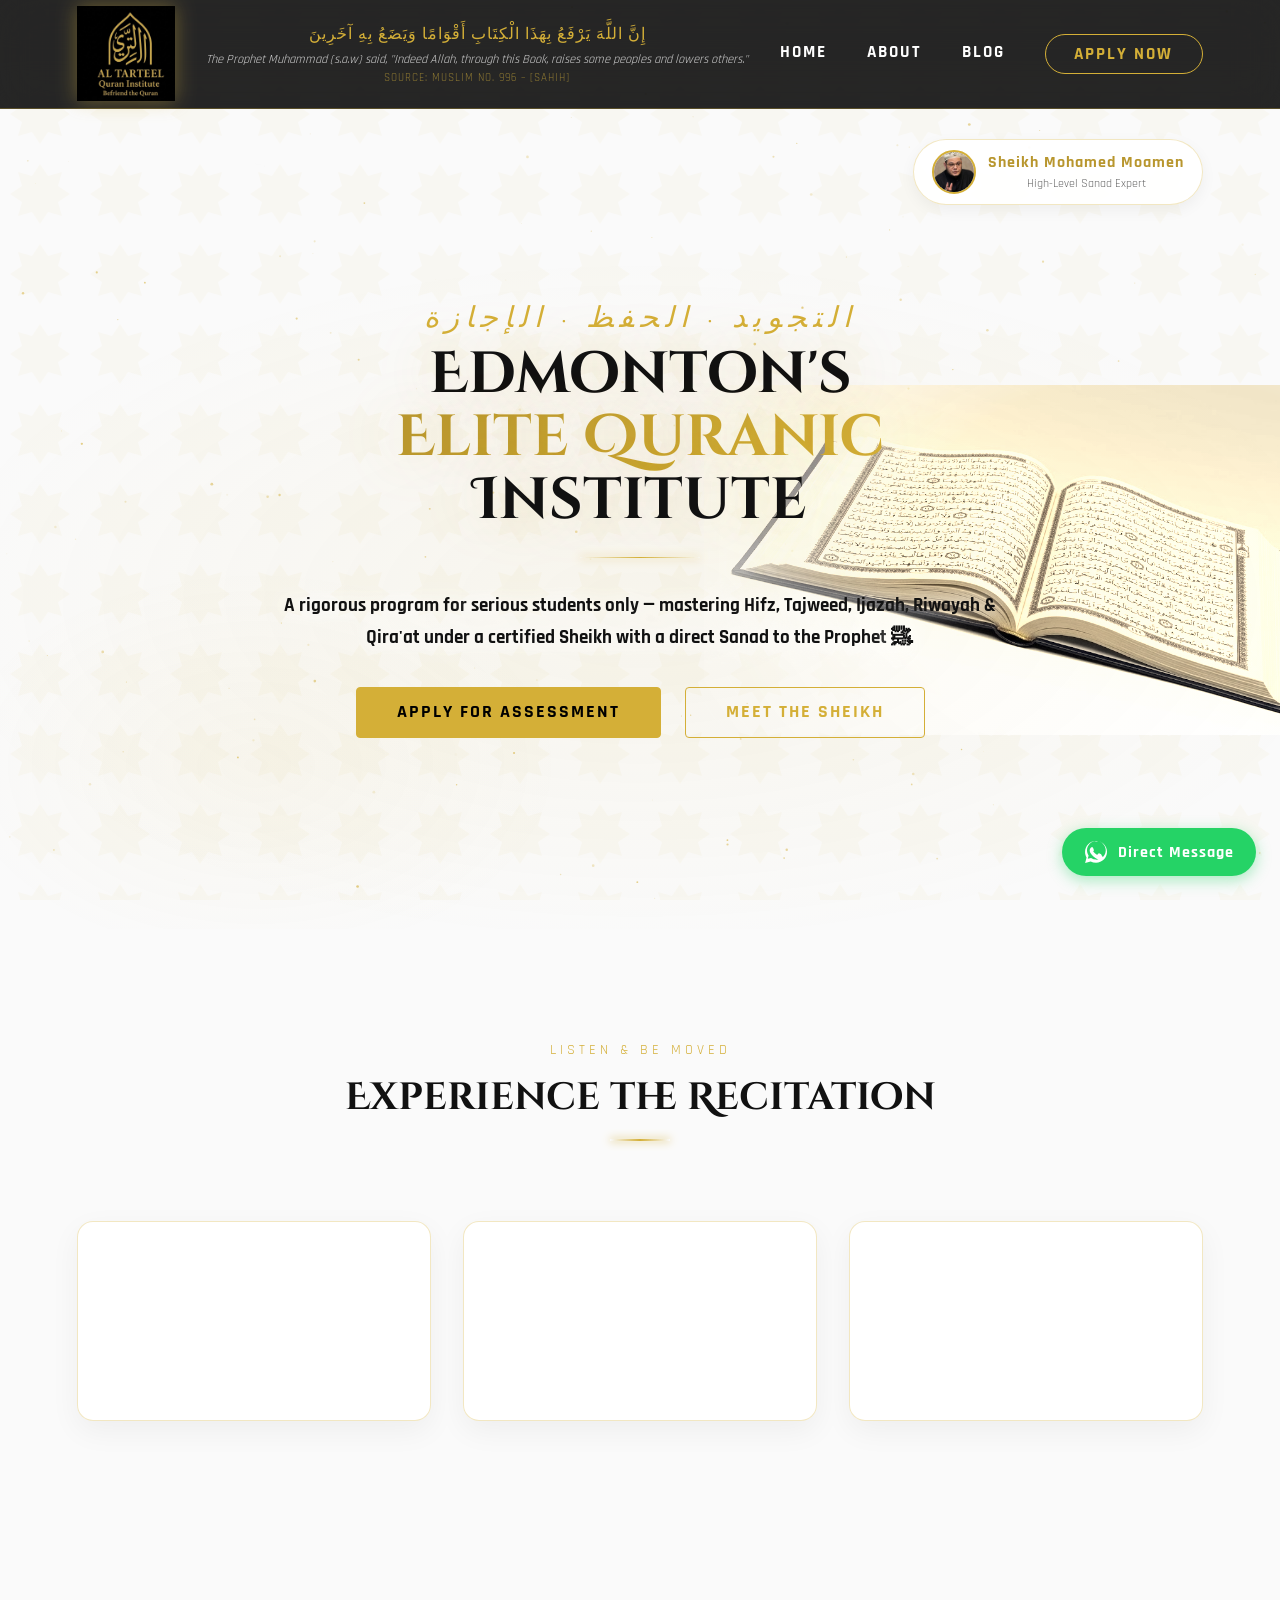
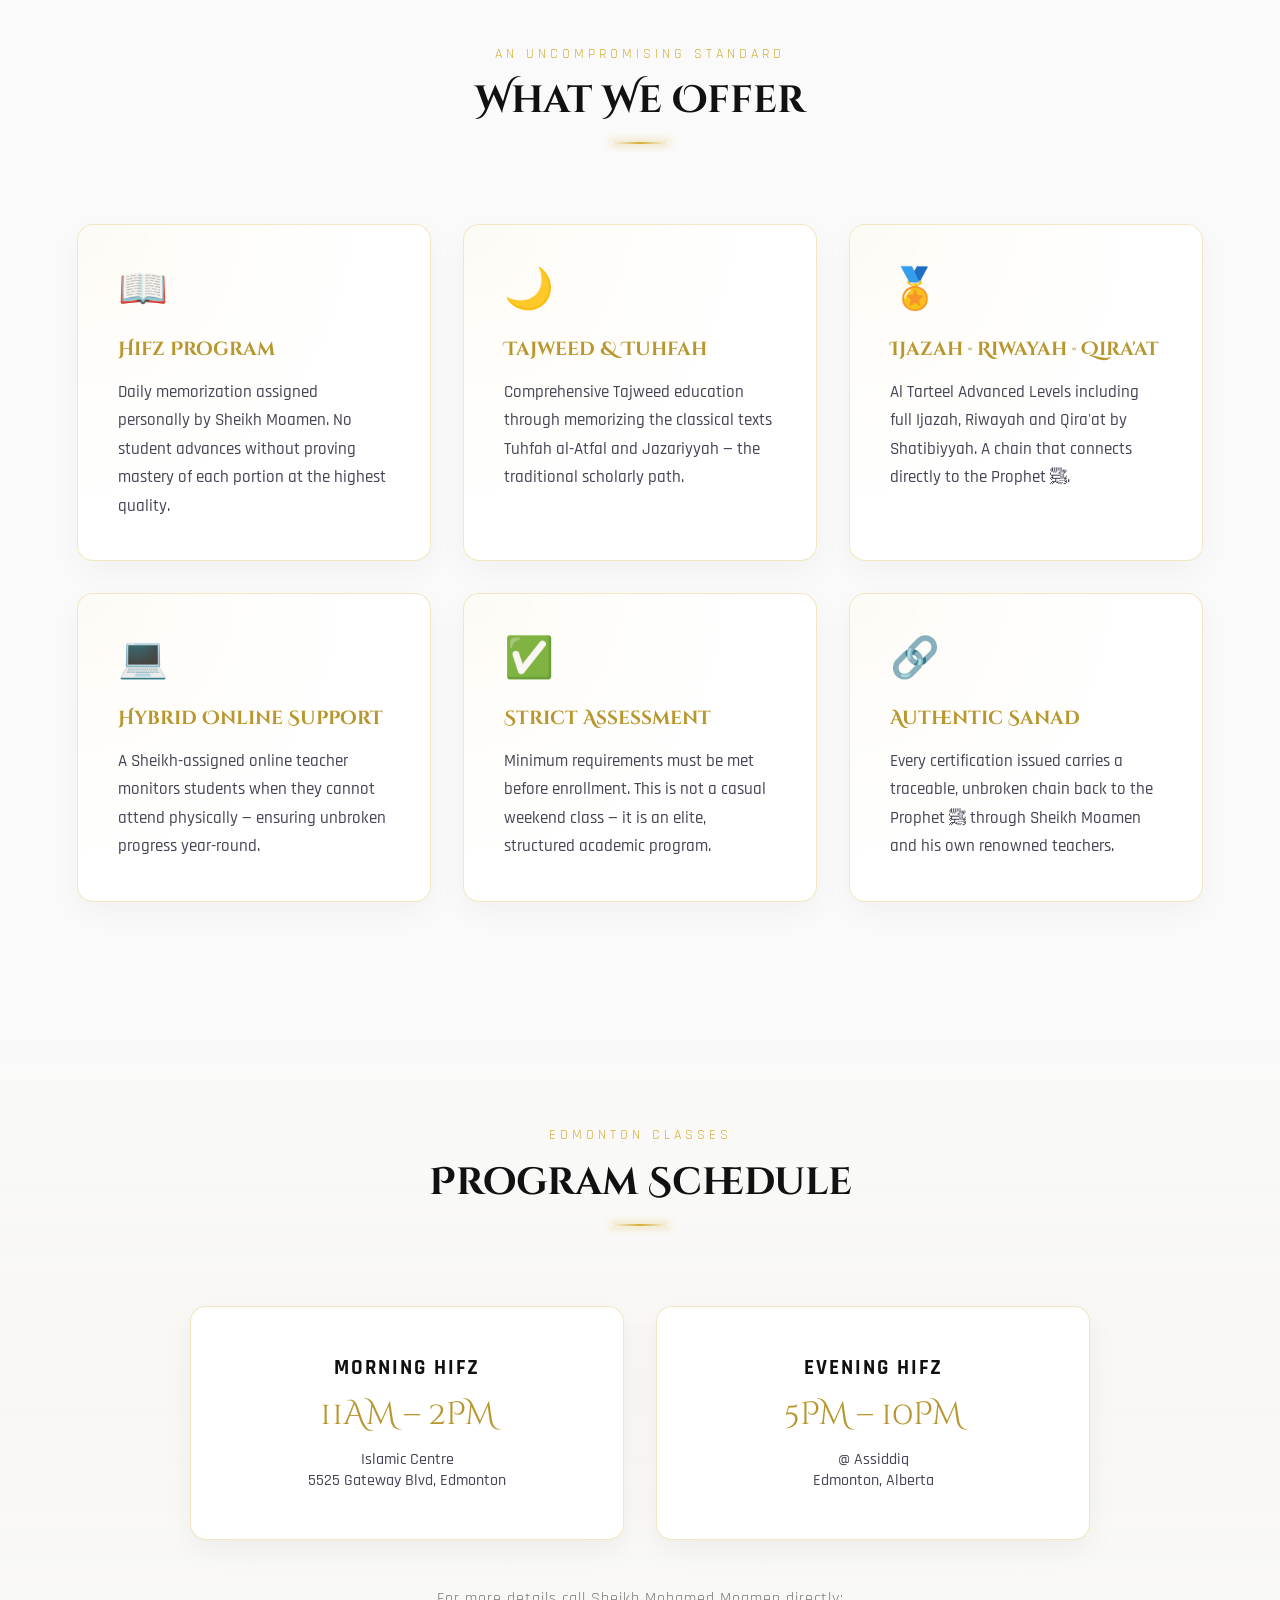
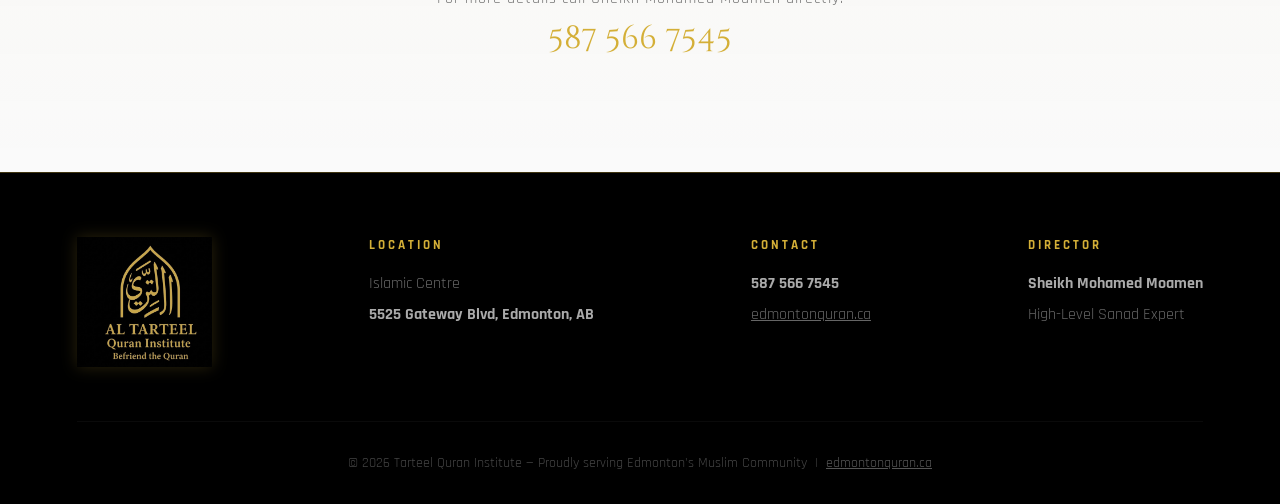
==== commit 1ac07b80: "Fix mobile sheikh photo, apply form encoding, unmute autoplay videos" ====
--- a/index.html
+++ b/index.html
@@ -80,17 +80,17 @@
     <div class="videos-grid">
         <div class="video-card reveal">
             <div class="video-wrapper">
-                <iframe src="https://www.youtube.com/embed/gDfxfh8gmMY?autoplay=1&amp;mute=1&amp;loop=1&amp;playlist=gDfxfh8gmMY" title="Recitation 1" frameborder="0" allow="accelerometer; autoplay; clipboard-write; encrypted-media; gyroscope; picture-in-picture" allowfullscreen></iframe>
+                <iframe src="https://www.youtube.com/embed/gDfxfh8gmMY?autoplay=1&amp;loop=1&amp;playlist=gDfxfh8gmMY" title="Recitation 1" frameborder="0" allow="accelerometer; autoplay; clipboard-write; encrypted-media; gyroscope; picture-in-picture" allowfullscreen></iframe>
             </div>
         </div>
         <div class="video-card reveal">
             <div class="video-wrapper">
-                <iframe src="https://www.youtube.com/embed/xnrW26j-hwQ?autoplay=1&amp;mute=1&amp;loop=1&amp;playlist=xnrW26j-hwQ" title="Recitation 2" frameborder="0" allow="accelerometer; autoplay; clipboard-write; encrypted-media; gyroscope; picture-in-picture" allowfullscreen></iframe>
+                <iframe src="https://www.youtube.com/embed/xnrW26j-hwQ" title="Recitation 2" frameborder="0" allow="accelerometer; autoplay; clipboard-write; encrypted-media; gyroscope; picture-in-picture" allowfullscreen></iframe>
             </div>
         </div>
         <div class="video-card reveal">
             <div class="video-wrapper">
-                <iframe src="https://www.youtube.com/embed/WHDgFIN3NH0?autoplay=1&amp;mute=1&amp;loop=1&amp;playlist=WHDgFIN3NH0" title="Recitation 3" frameborder="0" allow="accelerometer; autoplay; clipboard-write; encrypted-media; gyroscope; picture-in-picture" allowfullscreen></iframe>
+                <iframe src="https://www.youtube.com/embed/WHDgFIN3NH0" title="Recitation 3" frameborder="0" allow="accelerometer; autoplay; clipboard-write; encrypted-media; gyroscope; picture-in-picture" allowfullscreen></iframe>
             </div>
         </div>
     </div>
--- a/styles.css
+++ b/styles.css
@@ -805,7 +805,7 @@
     /* Sheikh */
     .sheikh-layout { grid-template-columns: 1fr; gap: 2.5rem; }
     .sheikh-info h2 { font-size: 1.6rem; }
-    .sheikh-photo-wrap img { max-height: 350px; object-fit: cover; }
+    .sheikh-photo-wrap img { max-height: none; width: 100%; object-fit: contain; }
 
     /* Form */
     .form-container { padding: 2rem 1.5rem; }
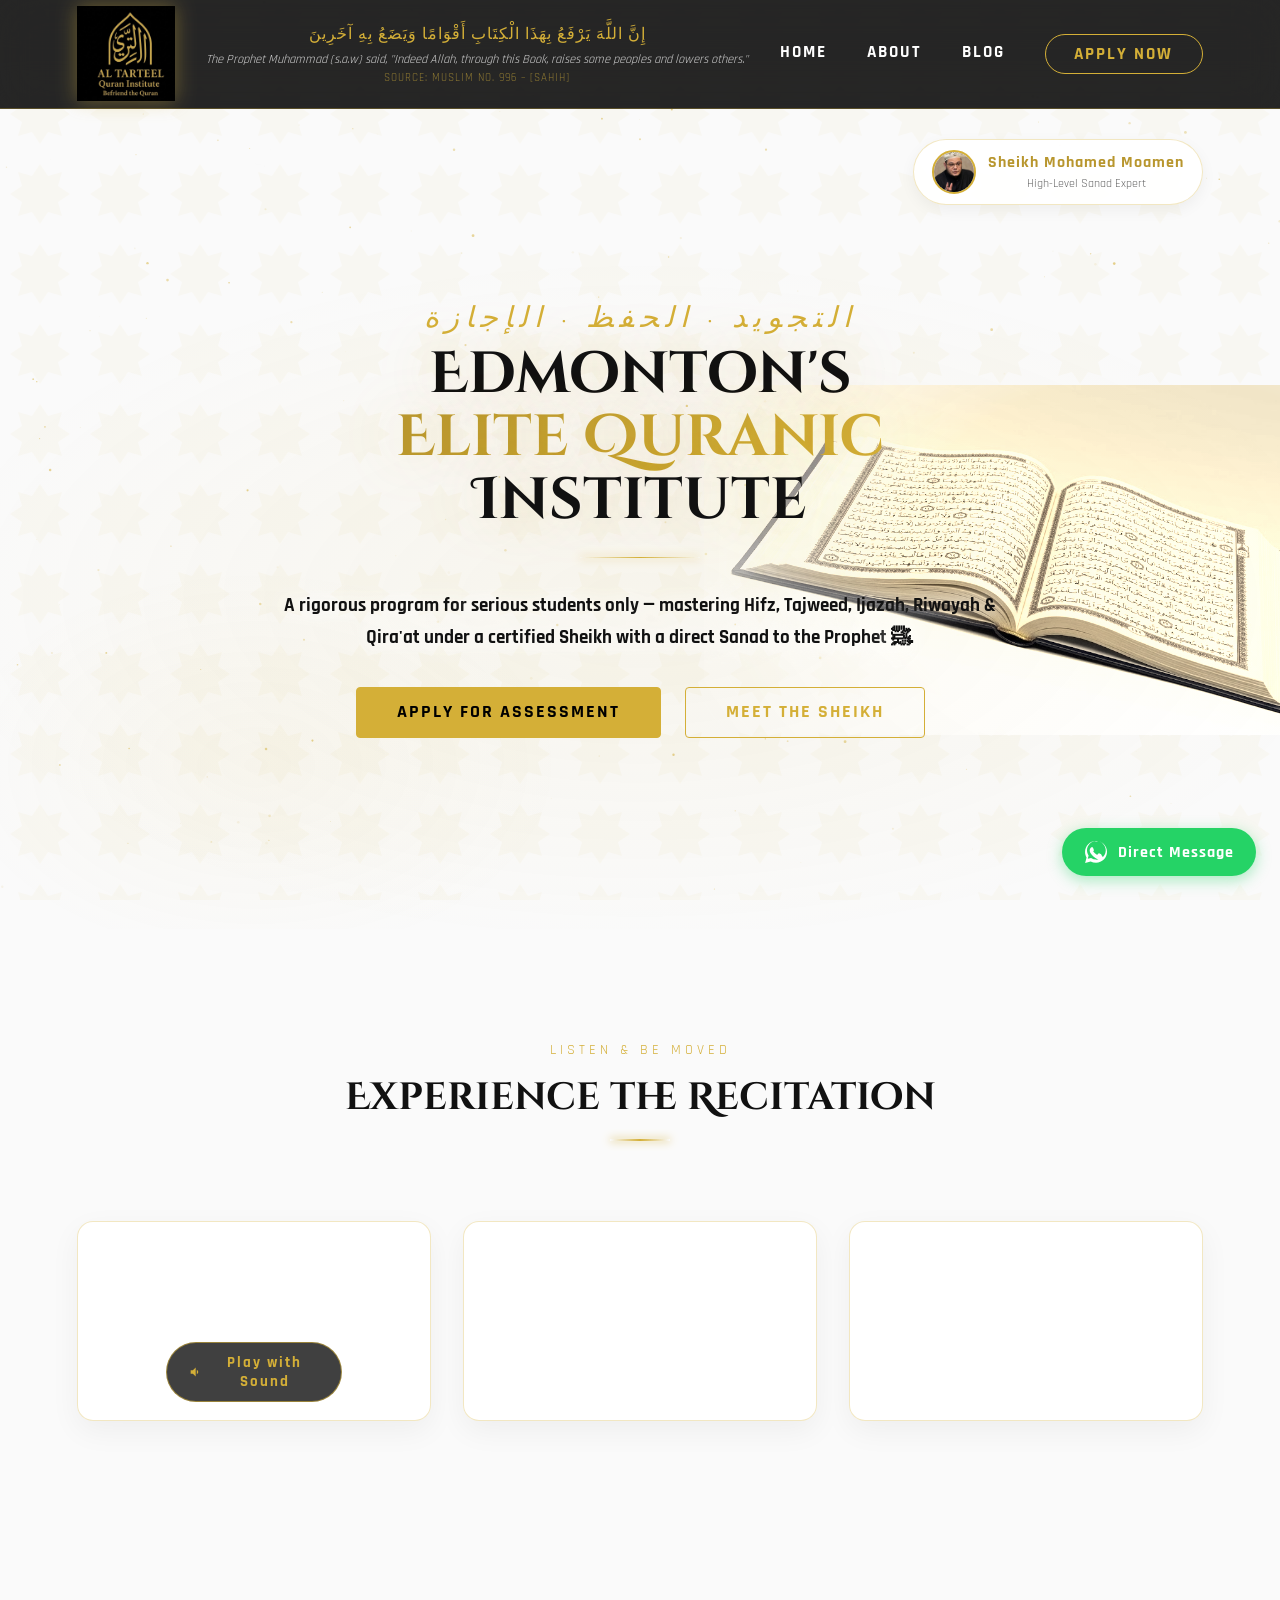
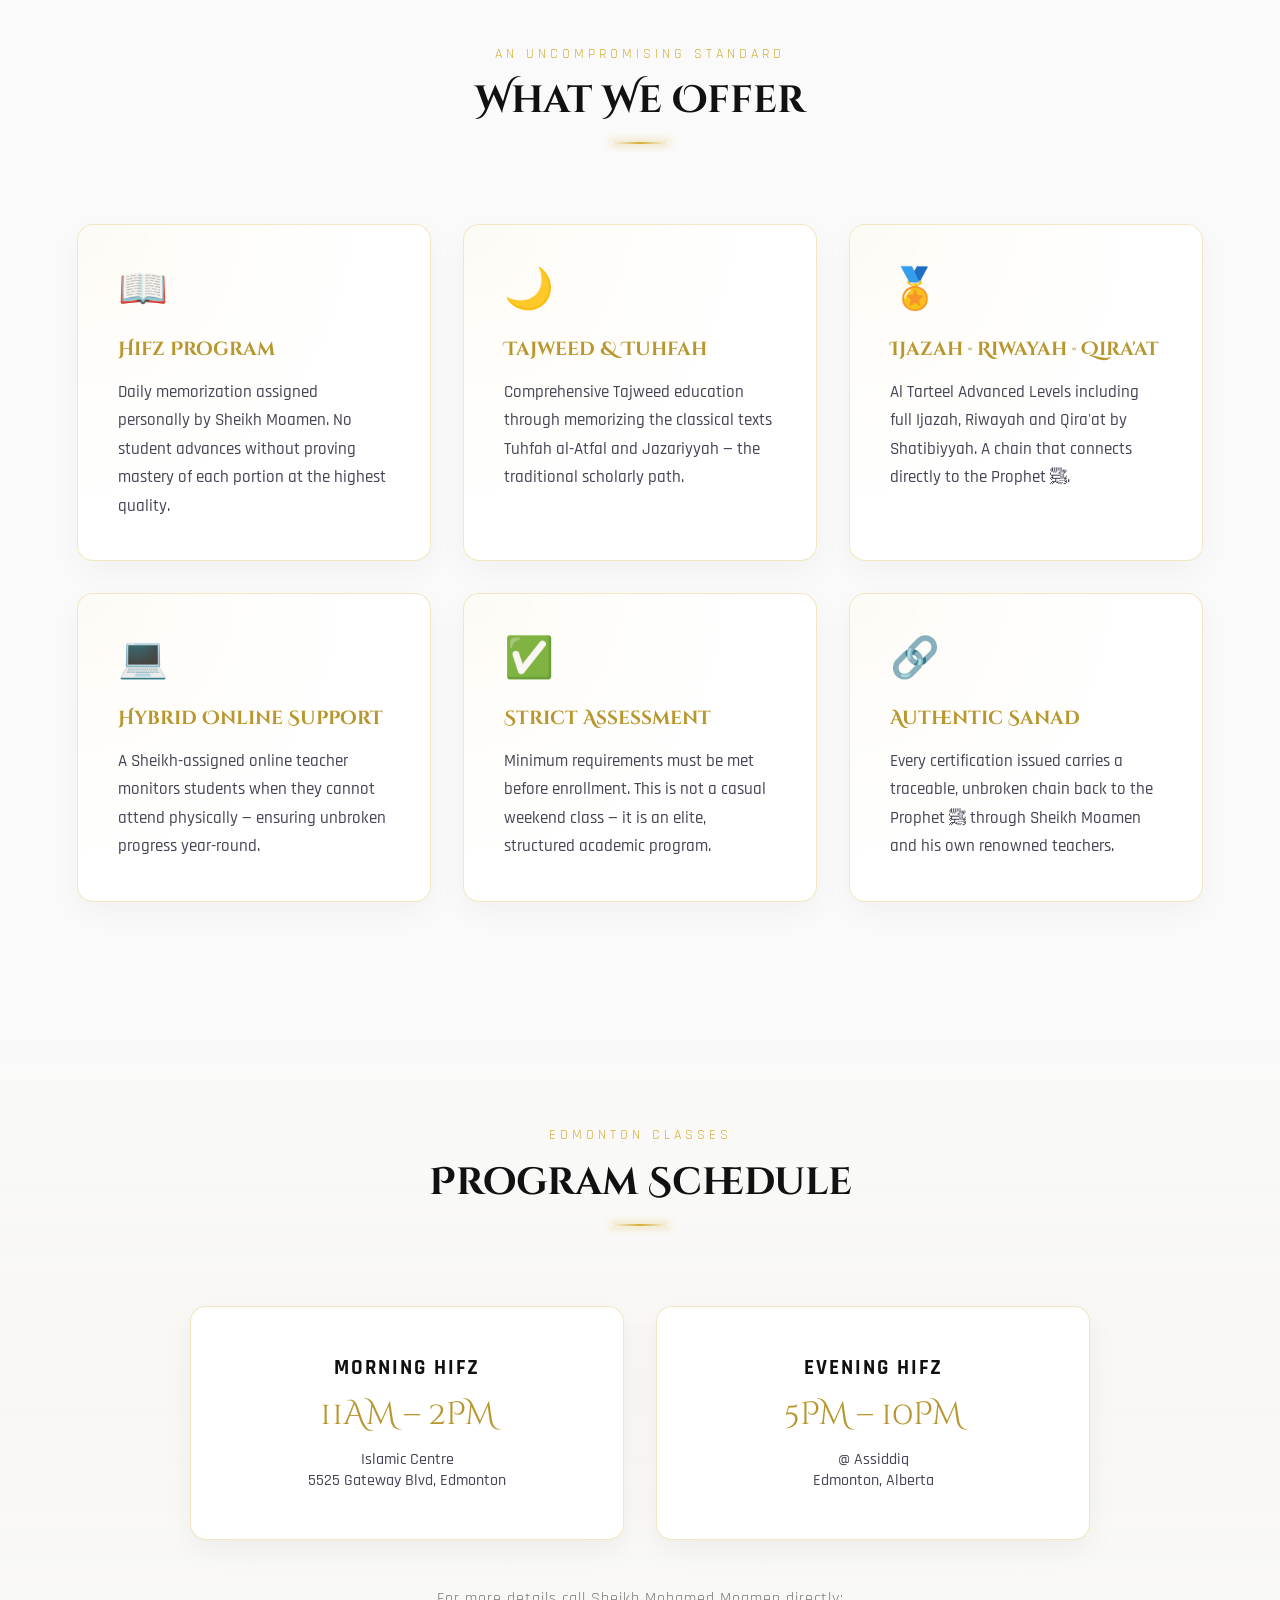
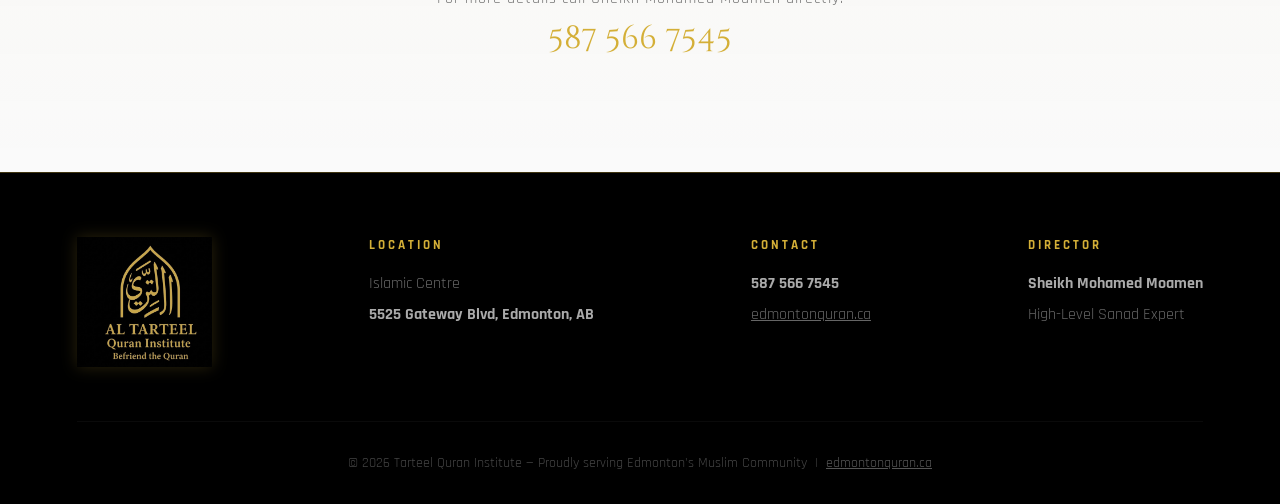
==== commit 49f67da6: "Add Play with Sound button overlay on first video" ====
--- a/index.html
+++ b/index.html
@@ -78,10 +78,14 @@
         <h2 class="section-title">Experience the Recitation</h2>
     </div>
     <div class="videos-grid">
-        <div class="video-card reveal">
+        <div class="video-card reveal" style="position:relative;">
             <div class="video-wrapper">
-                <iframe src="https://www.youtube.com/embed/gDfxfh8gmMY?autoplay=1&amp;loop=1&amp;playlist=gDfxfh8gmMY" title="Recitation 1" frameborder="0" allow="accelerometer; autoplay; clipboard-write; encrypted-media; gyroscope; picture-in-picture" allowfullscreen></iframe>
+                <iframe id="first-video" src="https://www.youtube.com/embed/gDfxfh8gmMY?autoplay=1&amp;mute=1&amp;loop=1&amp;playlist=gDfxfh8gmMY" title="Recitation 1" frameborder="0" allow="accelerometer; autoplay; clipboard-write; encrypted-media; gyroscope; picture-in-picture" allowfullscreen></iframe>
             </div>
+            <button id="sound-btn" onclick="playWithSound()" style="position:absolute;bottom:18px;left:50%;transform:translateX(-50%);background:rgba(0,0,0,0.75);backdrop-filter:blur(8px);border:1px solid rgba(212,175,55,0.6);color:#d4af37;font-family:'Rajdhani',sans-serif;font-weight:700;font-size:0.95rem;letter-spacing:2px;padding:10px 22px;border-radius:50px;cursor:pointer;z-index:10;transition:all 0.3s;display:flex;align-items:center;gap:8px;">
+                <svg width="16" height="16" viewBox="0 0 24 24" fill="#d4af37"><path d="M3 9v6h4l5 5V4L7 9H3zm13.5 3c0-1.77-1.02-3.29-2.5-4.03v8.05c1.48-.73 2.5-2.25 2.5-4.02z"/></svg>
+                Play with Sound
+            </button>
         </div>
         <div class="video-card reveal">
             <div class="video-wrapper">
@@ -244,6 +248,16 @@
     mobileNav.classList.toggle('open');
     document.body.style.overflow = isOpen ? 'hidden' : '';
 });
+
+// Play with Sound
+function playWithSound() {
+    const iframe = document.getElementById('first-video');
+    const btn = document.getElementById('sound-btn');
+    iframe.src = 'https://www.youtube.com/embed/gDfxfh8gmMY?autoplay=1&loop=1&playlist=gDfxfh8gmMY';
+    btn.style.opacity = '0';
+    btn.style.pointerEvents = 'none';
+    setTimeout(() => btn.style.display = 'none', 400);
+}
 </script>
 
 <style>
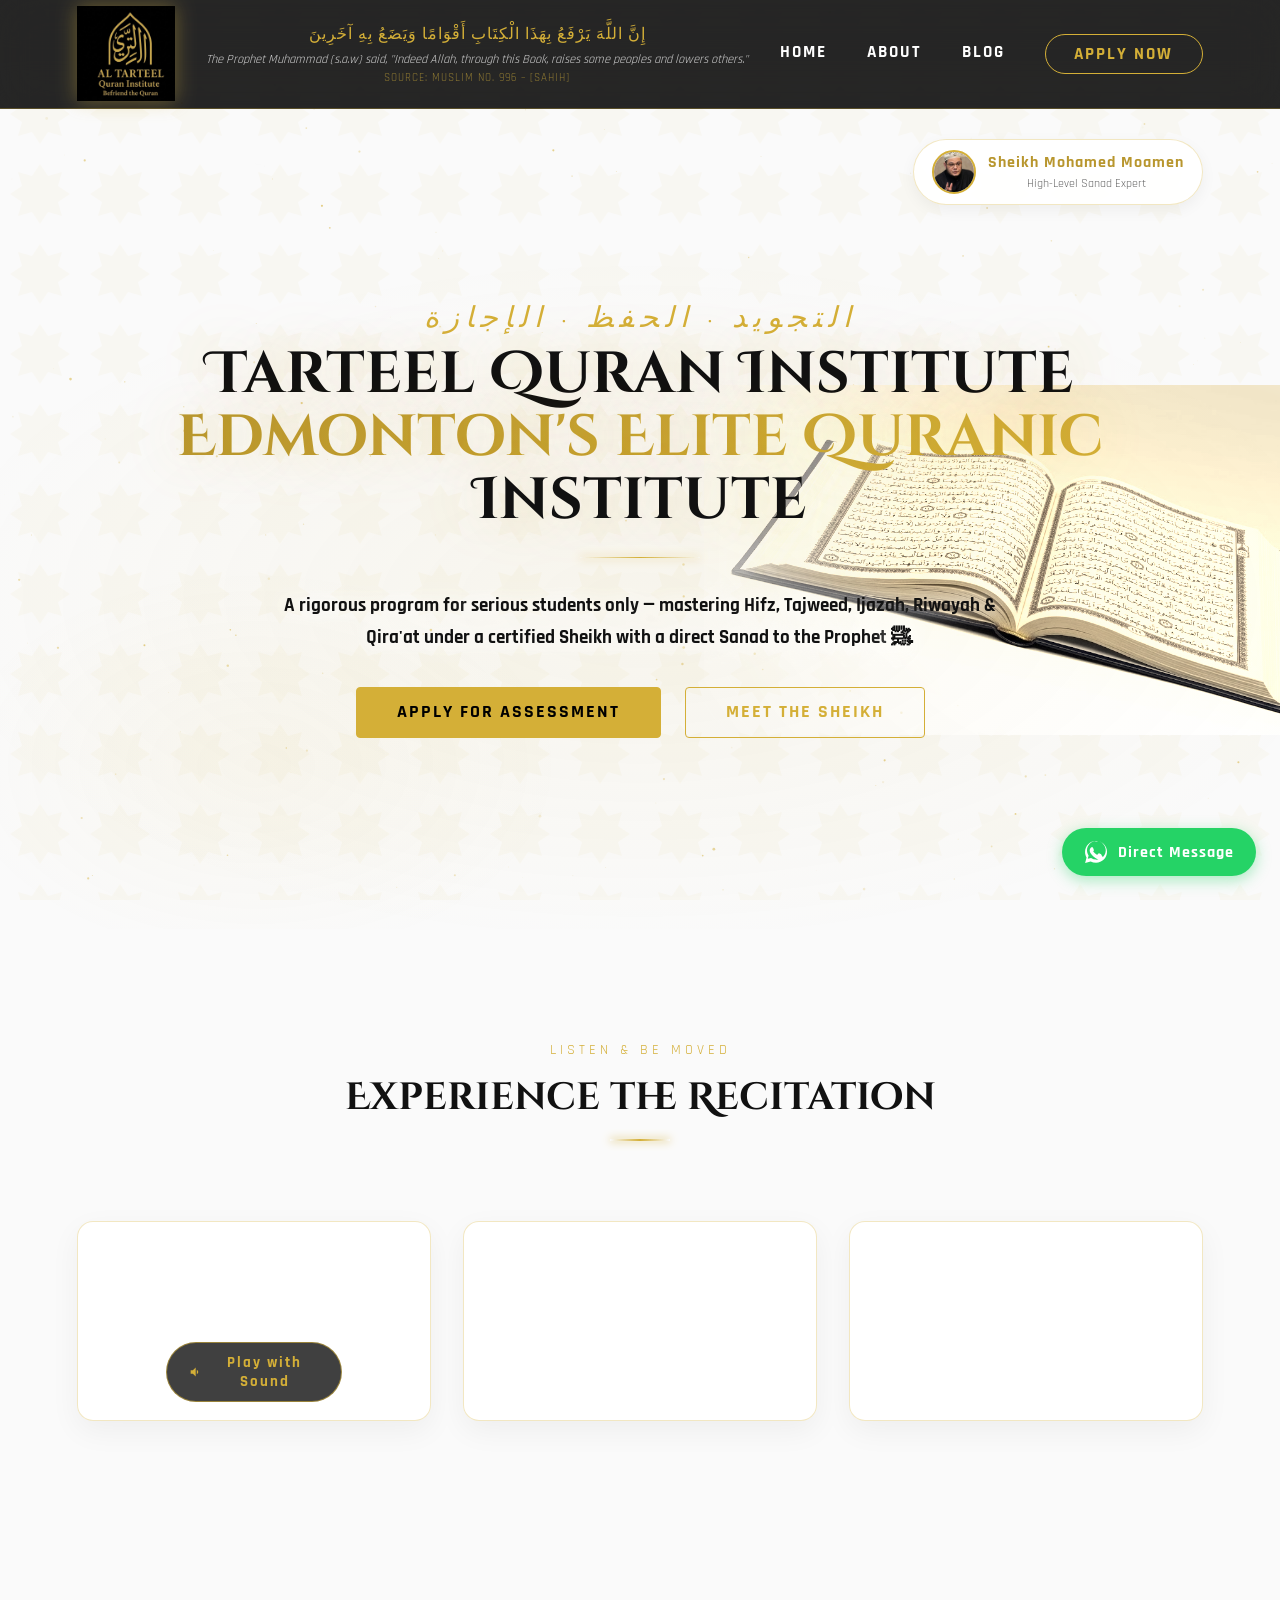
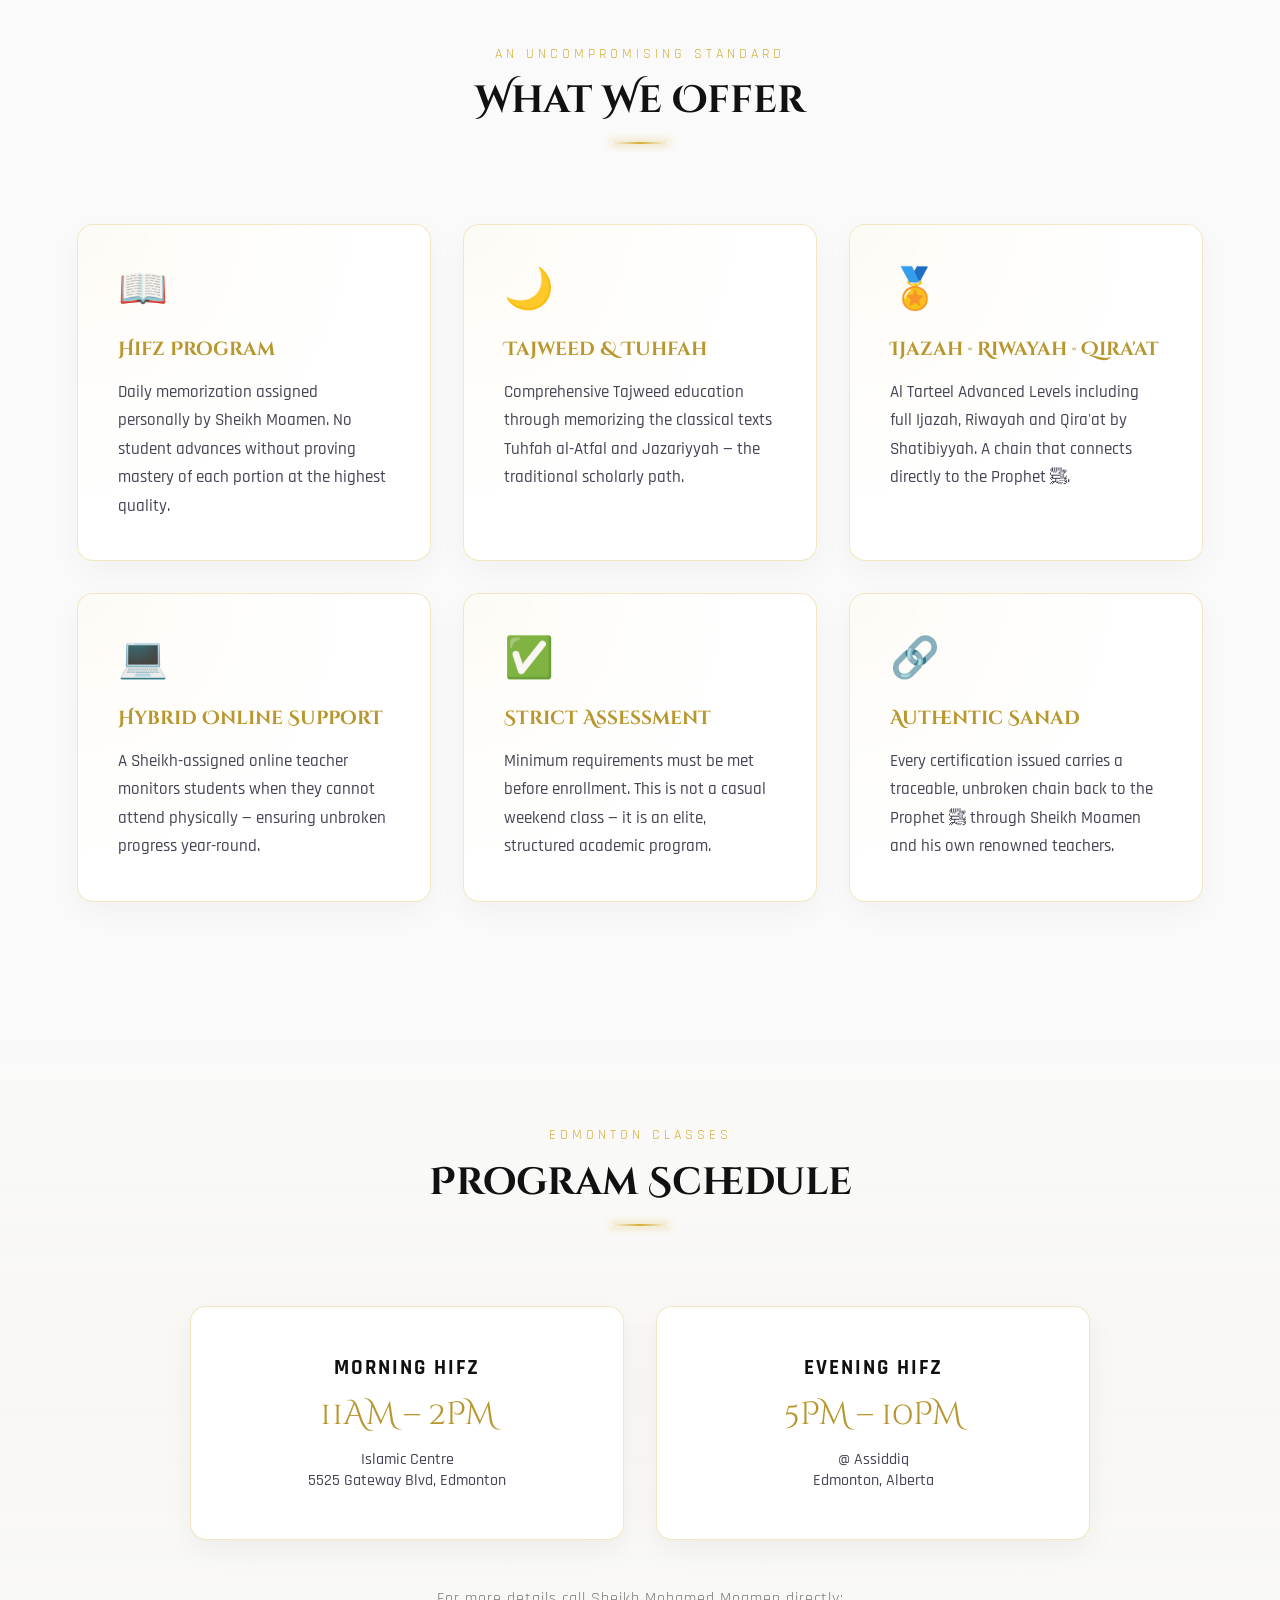
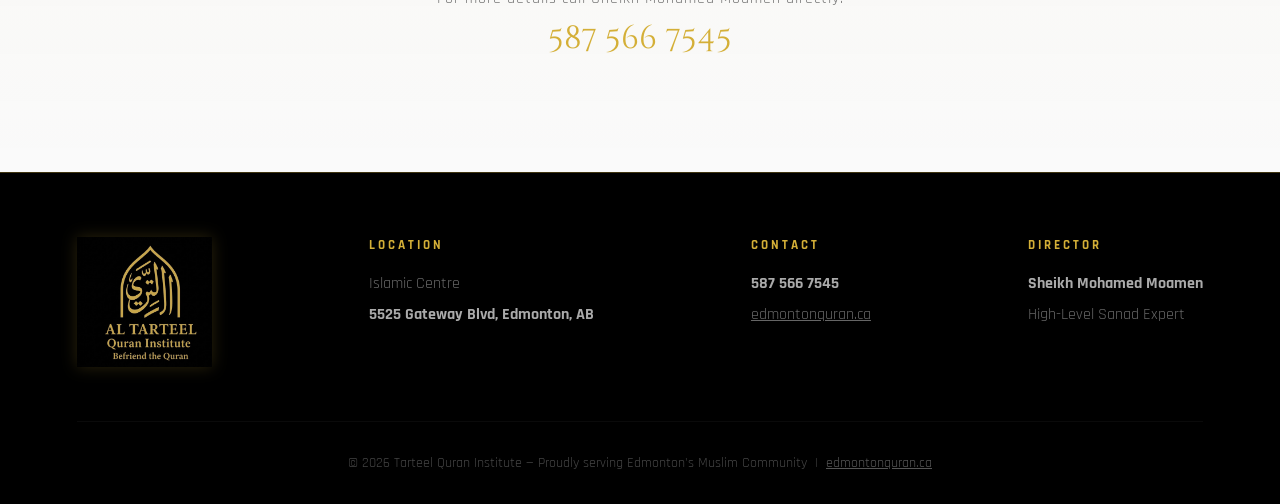
==== commit e18ae48d: "Update hero heading to include Tarteel Quran Institute name" ====
--- a/index.html
+++ b/index.html
@@ -62,7 +62,7 @@
     </a>
 
     <p class="arabic-opener">&#x627;&#x644;&#x62A;&#x62C;&#x648;&#x64A;&#x62F; &middot; &#x627;&#x644;&#x62D;&#x641;&#x638; &middot; &#x627;&#x644;&#x625;&#x62C;&#x627;&#x632;&#x629;</p>
-    <h1>Edmonton's<br><em>Elite Quranic</em><br>Institute</h1>
+    <h1>Tarteel Quran Institute<br><em>Edmonton's Elite Quranic</em><br>Institute</h1>
     <div class="hero-divider"></div>
     <p class="hero-sub">A rigorous program for <strong>serious students only</strong> &mdash; mastering Hifz, Tajweed, Ijazah, Riwayah &amp; Qira'at under a certified Sheikh with a direct Sanad to the Prophet &#xFDFA;.</p>
     <div class="hero-btns">
--- a/styles.css
+++ b/styles.css
@@ -803,9 +803,10 @@
     .blog-grid { grid-template-columns: 1fr; }
 
     /* Sheikh */
-    .sheikh-layout { grid-template-columns: 1fr; gap: 2.5rem; }
+    .sheikh-layout { grid-template-columns: 1fr; gap: 2rem; }
     .sheikh-info h2 { font-size: 1.6rem; }
-    .sheikh-photo-wrap img { max-height: none; width: 100%; object-fit: contain; }
+    .sheikh-photo-wrap { max-width: 280px; margin: 0 auto; }
+    .sheikh-photo-wrap img { width: 100%; height: auto; object-fit: contain; display: block; }
 
     /* Form */
     .form-container { padding: 2rem 1.5rem; }
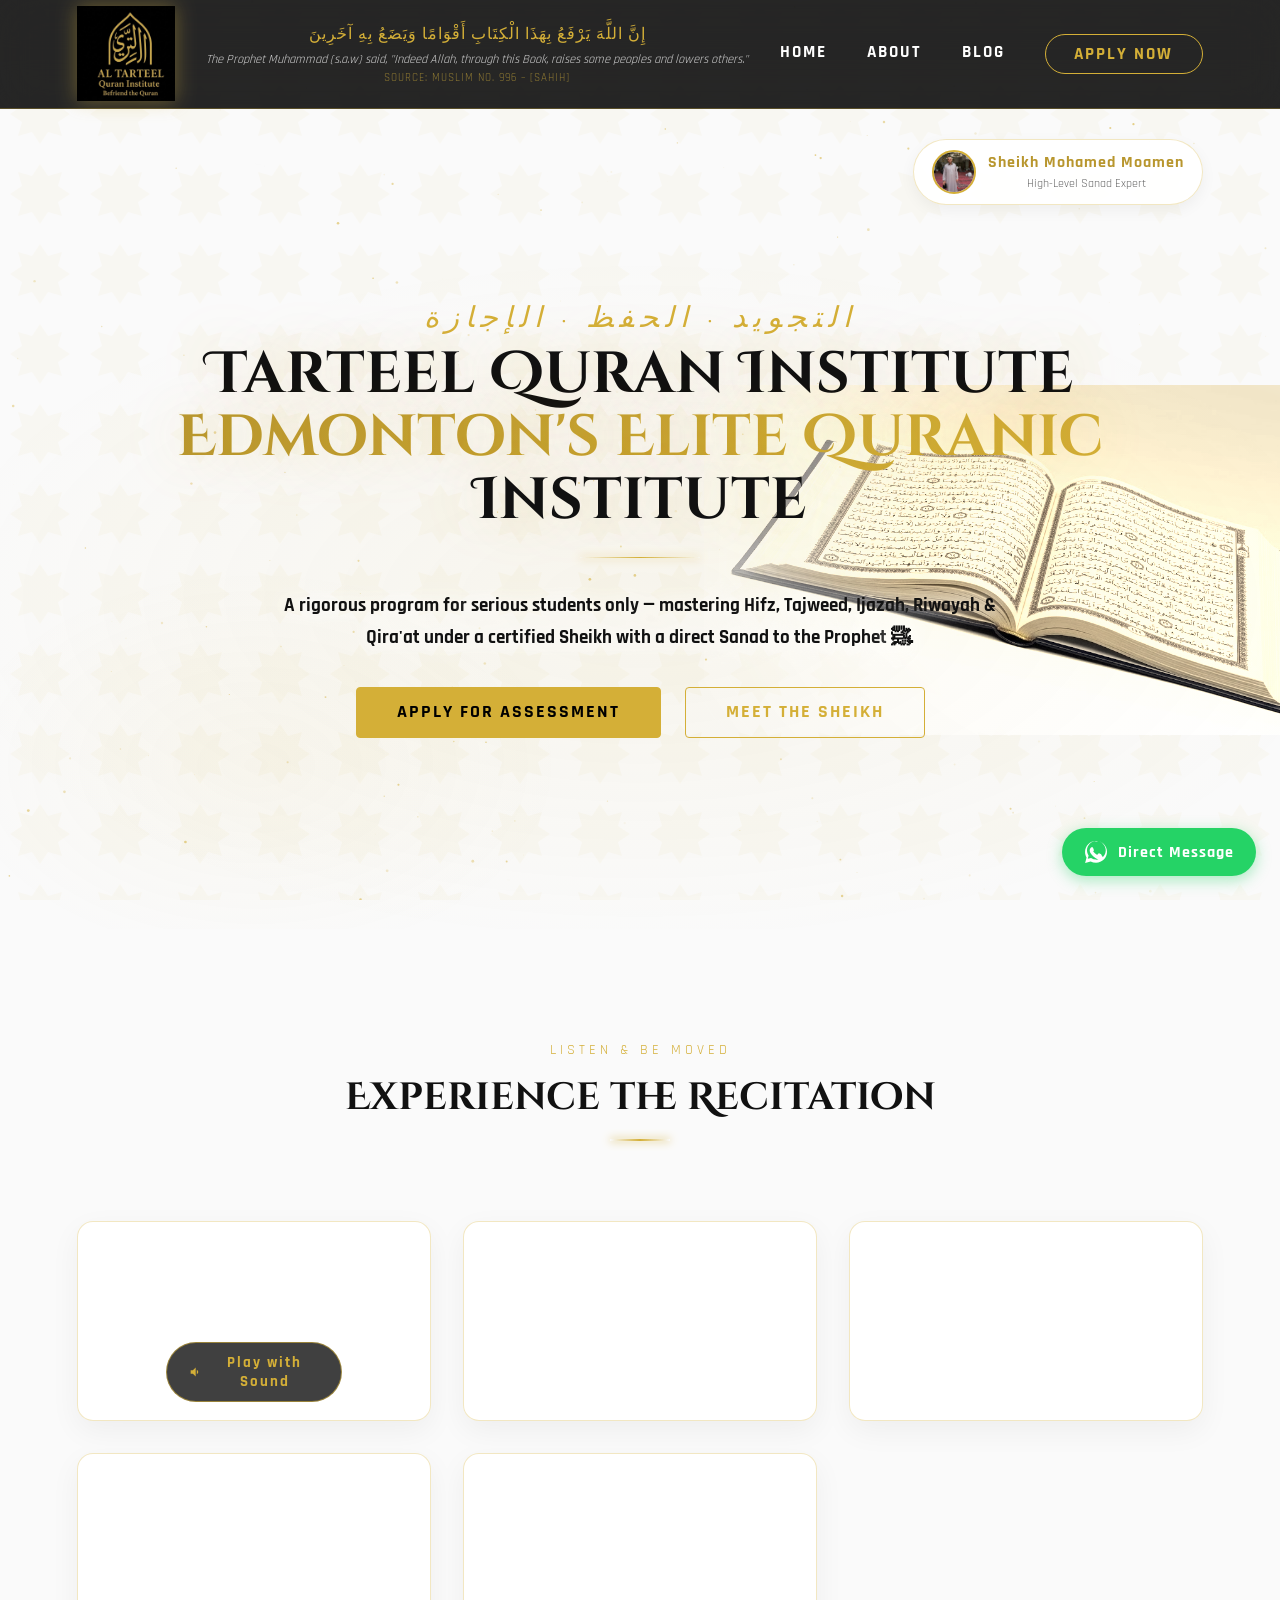
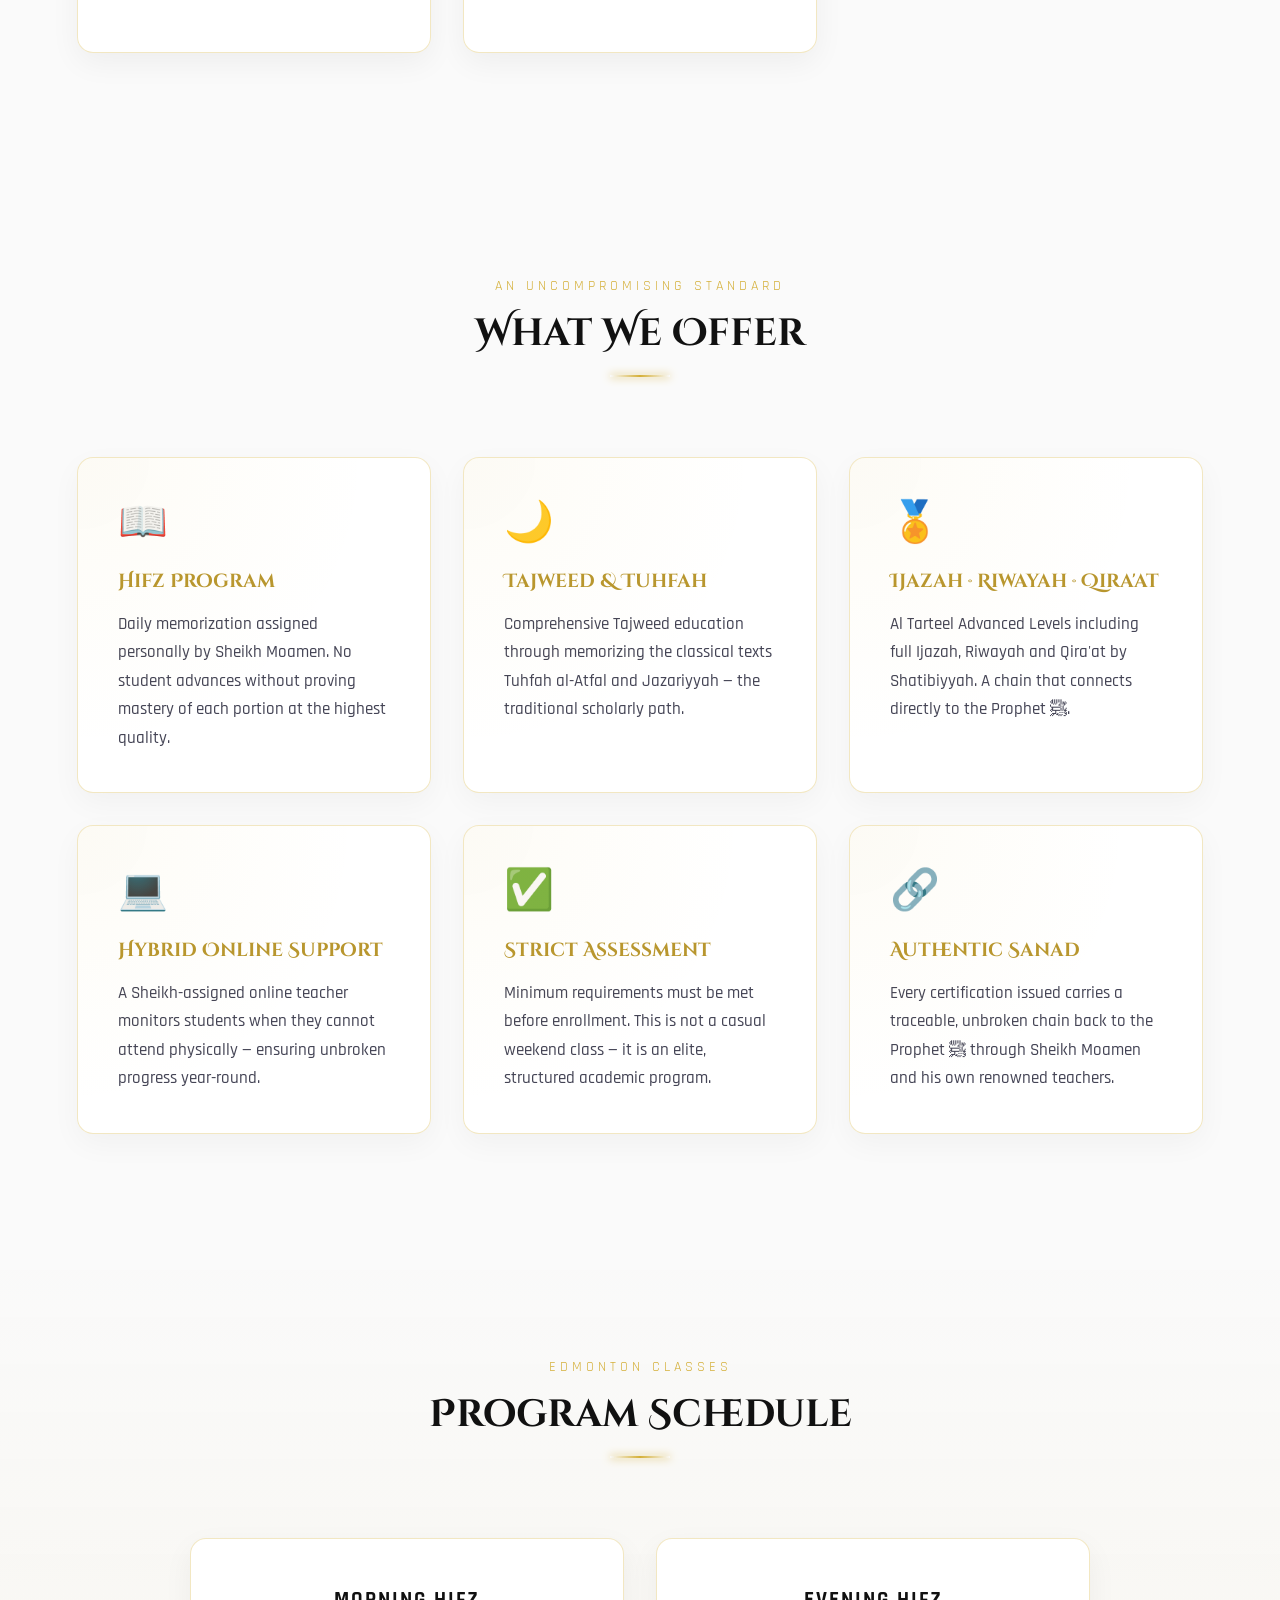
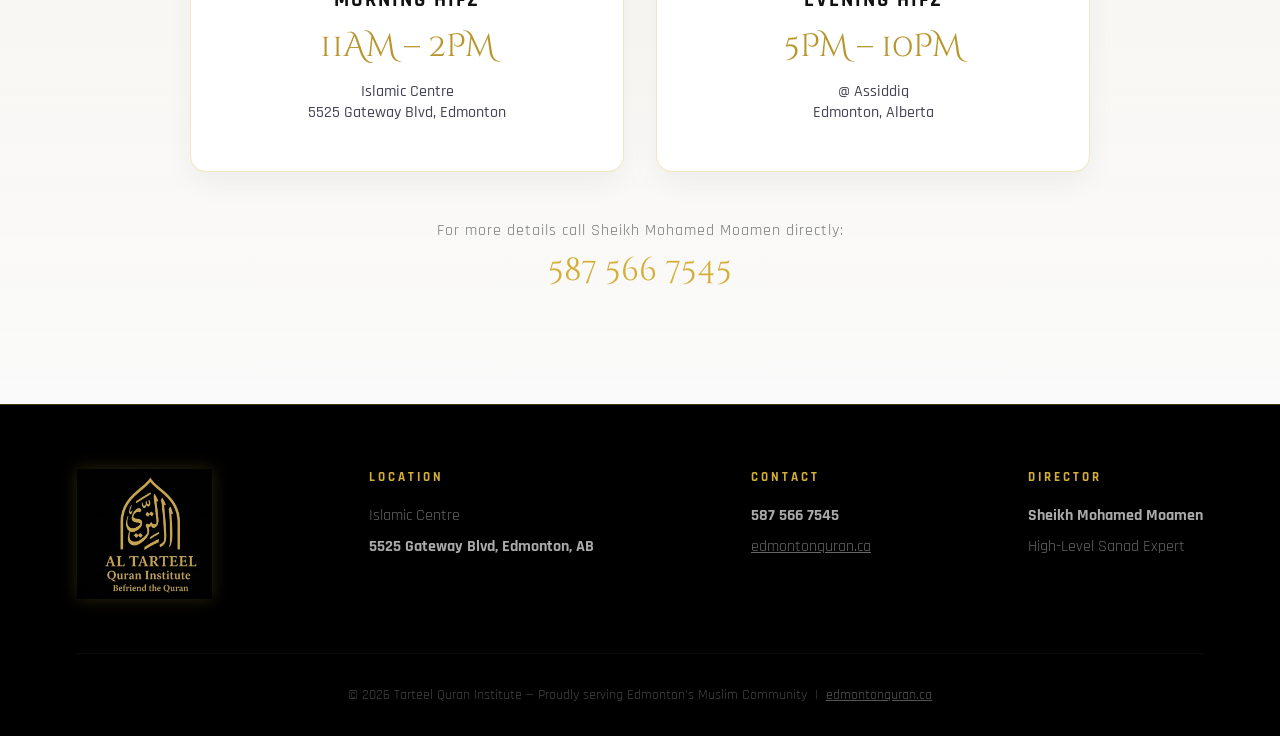
==== commit b4b4fa54: "Add new recitation videos to the front page" ====
--- a/index.html
+++ b/index.html
@@ -95,6 +95,16 @@
         <div class="video-card reveal">
             <div class="video-wrapper">
                 <iframe src="https://www.youtube.com/embed/WHDgFIN3NH0" title="Recitation 3" frameborder="0" allow="accelerometer; autoplay; clipboard-write; encrypted-media; gyroscope; picture-in-picture" allowfullscreen></iframe>
+            </div>
+        </div>
+        <div class="video-card reveal">
+            <div class="video-wrapper">
+                <iframe src="https://www.youtube.com/embed/c6mgA7qtRBU" title="Recitation 4" frameborder="0" allow="accelerometer; autoplay; clipboard-write; encrypted-media; gyroscope; picture-in-picture" allowfullscreen></iframe>
+            </div>
+        </div>
+        <div class="video-card reveal">
+            <div class="video-wrapper">
+                <iframe src="https://www.youtube.com/embed/059sMgFOYV0" title="Recitation 5" frameborder="0" allow="accelerometer; autoplay; clipboard-write; encrypted-media; gyroscope; picture-in-picture" allowfullscreen></iframe>
             </div>
         </div>
     </div>
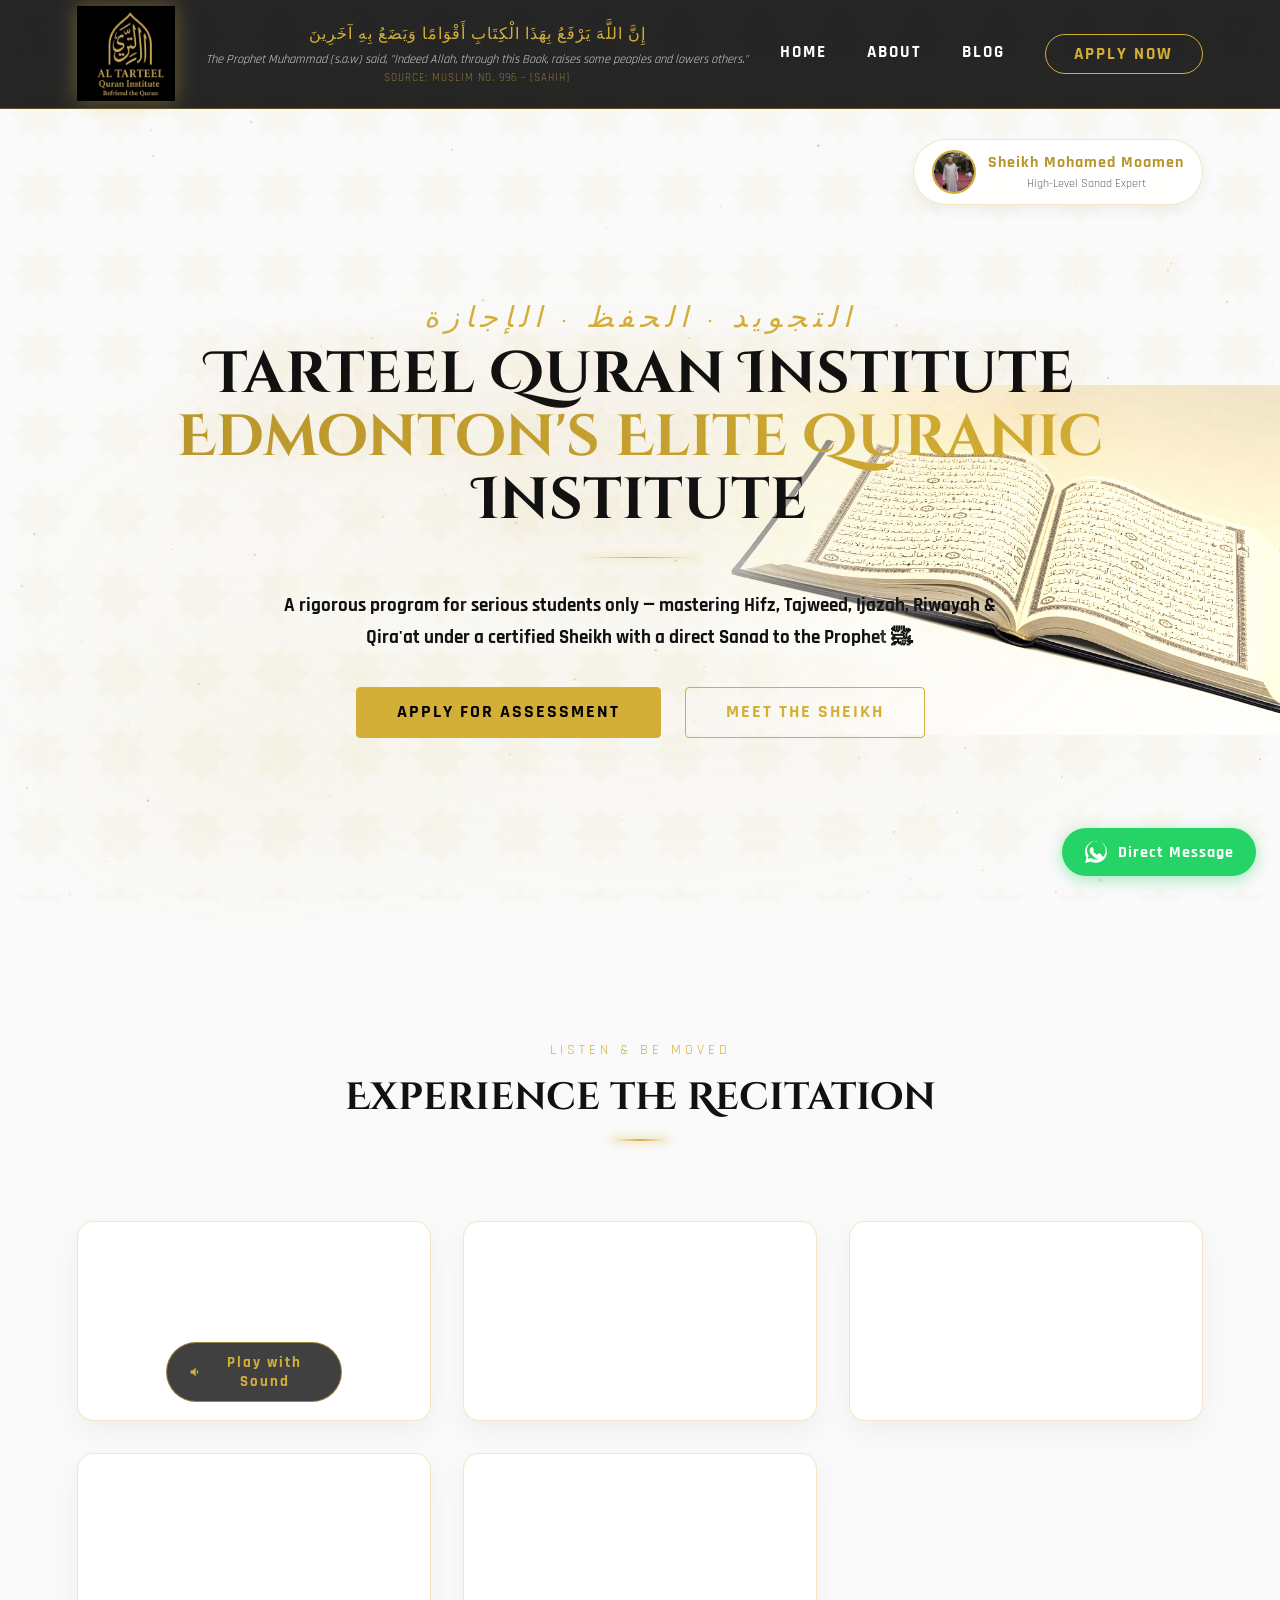
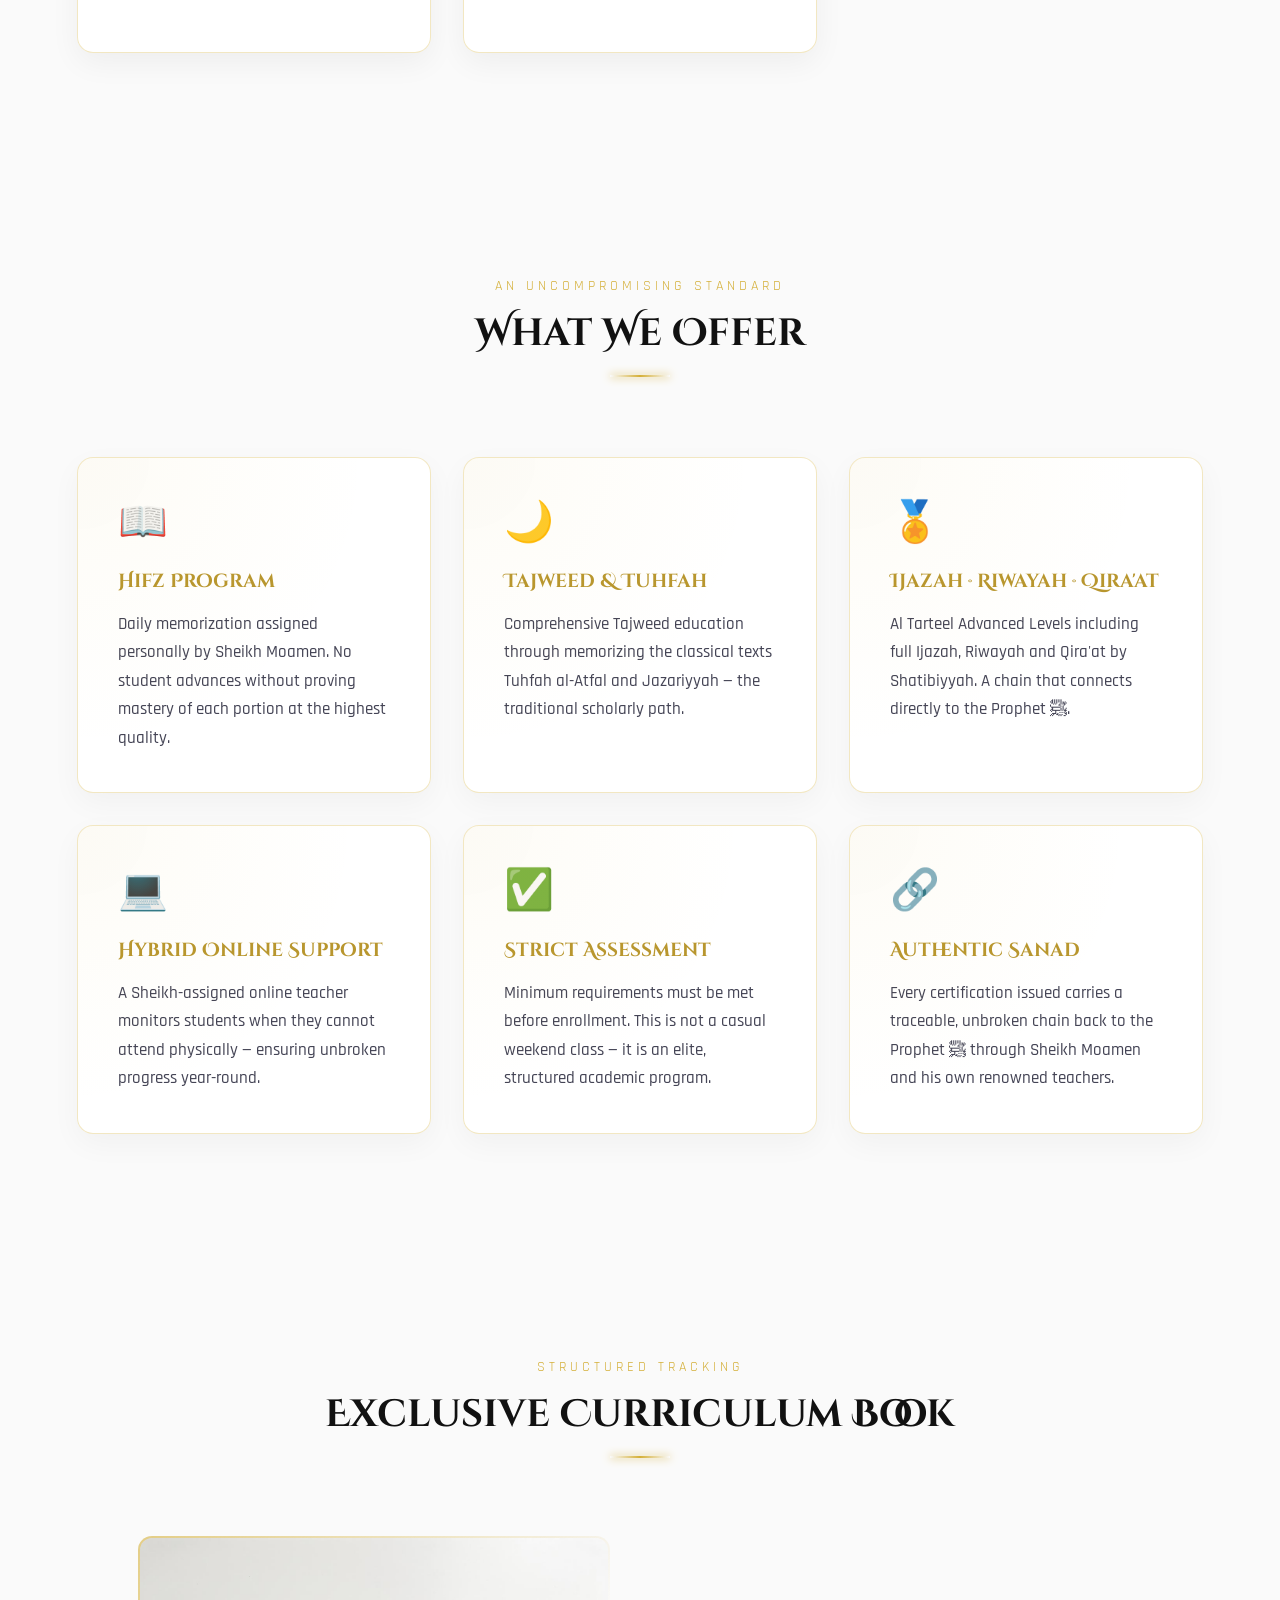
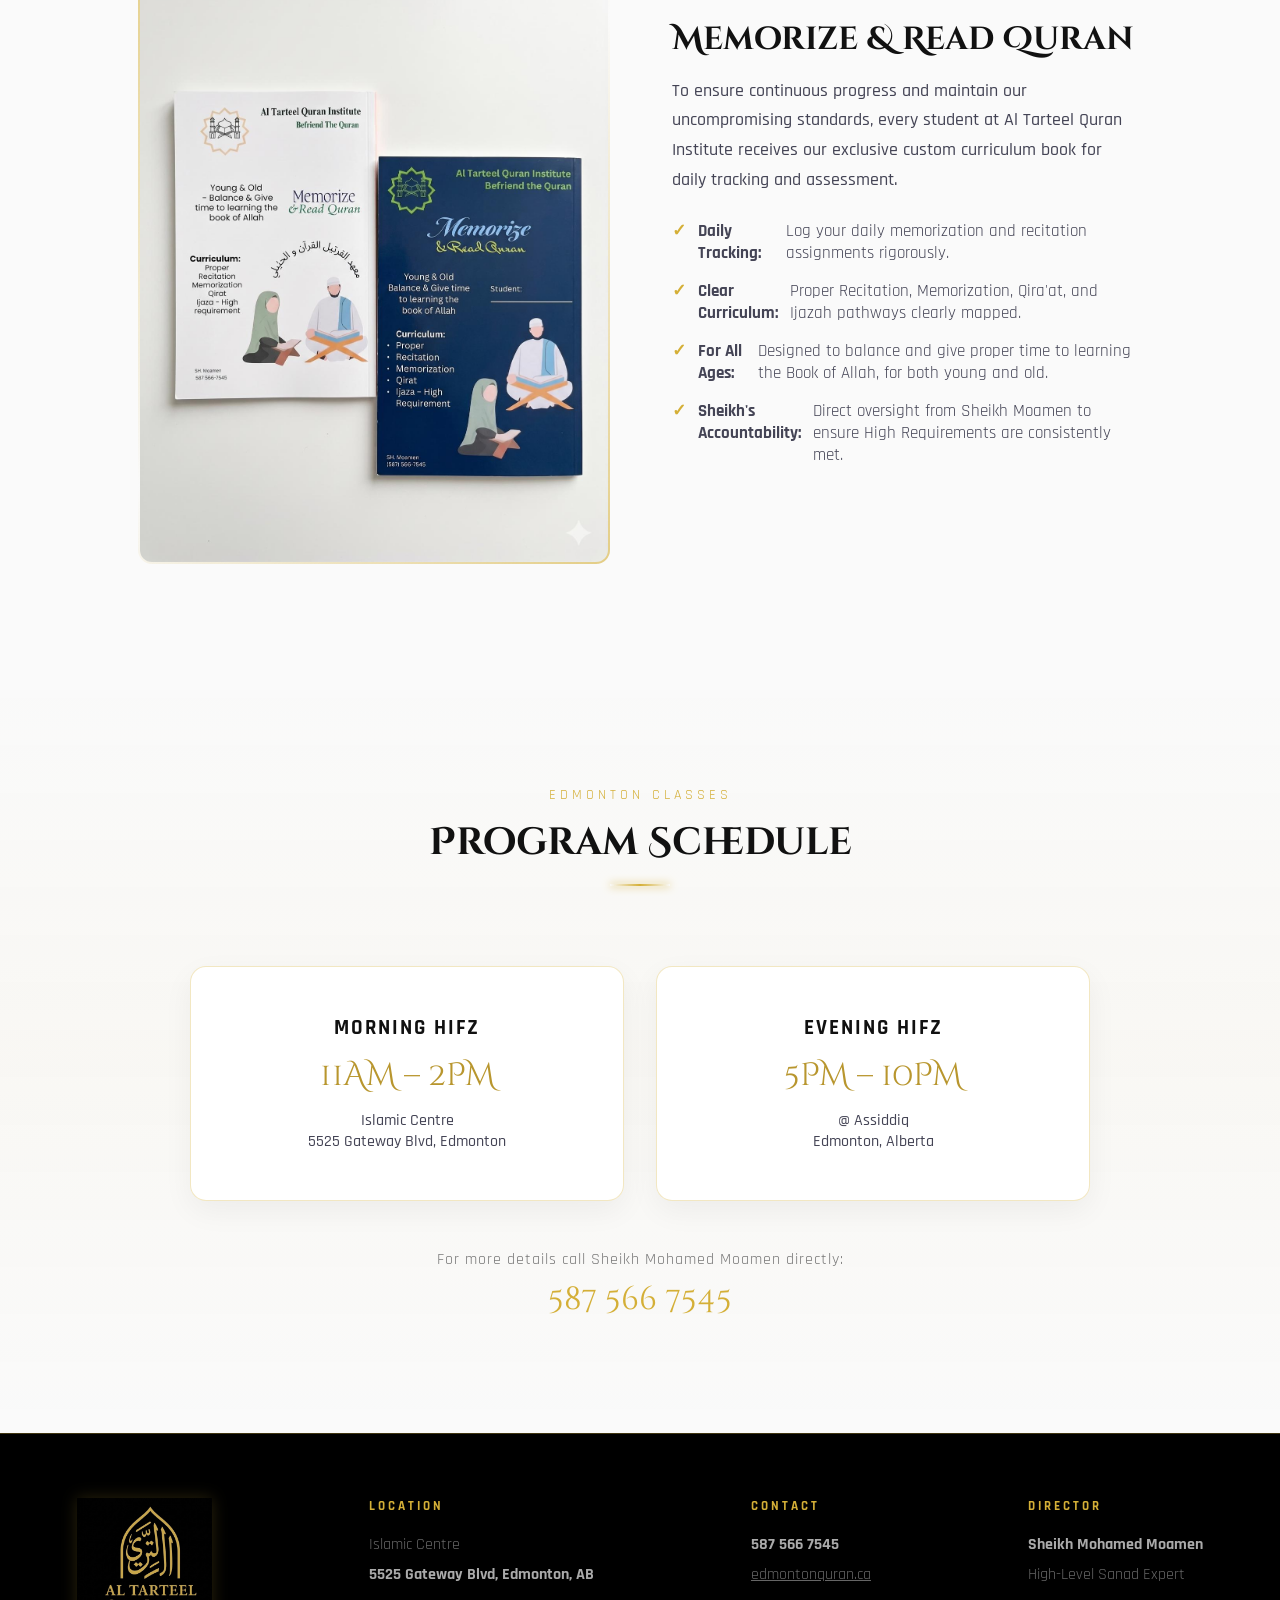
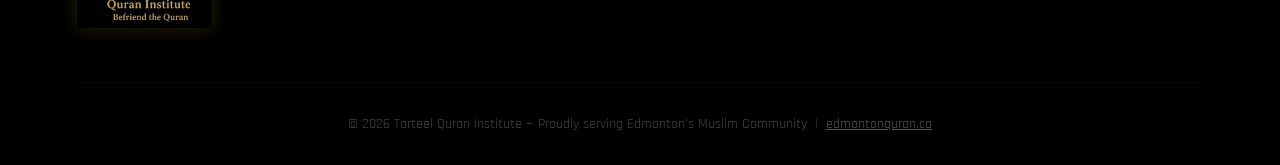
==== commit 45946e70: "Add custom curriculum book section" ====
--- a/index.html
+++ b/index.html
@@ -146,6 +146,29 @@
             <span class="card-icon">&#x1F517;</span>
             <h3>Authentic Sanad</h3>
             <p>Every certification issued carries a traceable, unbroken chain back to the Prophet &#xFDFA; through Sheikh Moamen and his own renowned teachers.</p>
+        </div>
+    </div>
+</section>
+
+<!-- CUSTOM BOOK -->
+<section id="custom-book">
+    <div class="section-header reveal">
+        <span class="section-kicker">Structured Tracking</span>
+        <h2 class="section-title">Exclusive Curriculum Book</h2>
+    </div>
+    <div class="book-layout">
+        <div class="book-image-wrap reveal">
+            <img src="custom-book.jpg" alt="Al Tarteel Custom Curriculum Book">
+        </div>
+        <div class="book-info reveal">
+            <h3>Memorize &amp; Read Quran</h3>
+            <p>To ensure continuous progress and maintain our uncompromising standards, every student at Al Tarteel Quran Institute receives our exclusive custom curriculum book for daily tracking and assessment.</p>
+            <ul>
+                <li><span class="check">&#x2713;</span> <strong>Daily Tracking:</strong> Log your daily memorization and recitation assignments rigorously.</li>
+                <li><span class="check">&#x2713;</span> <strong>Clear Curriculum:</strong> Proper Recitation, Memorization, Qira'at, and Ijazah pathways clearly mapped.</li>
+                <li><span class="check">&#x2713;</span> <strong>For All Ages:</strong> Designed to balance and give proper time to learning the Book of Allah, for both young and old.</li>
+                <li><span class="check">&#x2713;</span> <strong>Sheikh's Accountability:</strong> Direct oversight from Sheikh Moamen to ensure High Requirements are consistently met.</li>
+            </ul>
         </div>
     </div>
 </section>
--- a/styles.css
+++ b/styles.css
@@ -437,6 +437,62 @@
     font-weight: 700;
 }
 .schedule-card p { color: var(--text); margin-top: 0.5rem; font-weight: 500; }
+
+/* ── CUSTOM BOOK ── */
+.book-layout {
+    display: grid;
+    grid-template-columns: 1fr 1fr;
+    gap: 4rem;
+    align-items: center;
+    max-width: 1000px;
+    margin: 0 auto;
+}
+.book-image-wrap {
+    position: relative;
+}
+.book-image-wrap::before {
+    content: '';
+    position: absolute;
+    inset: -2px;
+    border-radius: 14px;
+    background: linear-gradient(135deg, var(--gold), transparent, var(--gold));
+    z-index: 0;
+    opacity: 0.6;
+}
+.book-image-wrap img {
+    position: relative;
+    z-index: 1;
+    width: 100%;
+    border-radius: 12px;
+    display: block;
+}
+.book-info h3 {
+    font-family: 'Cinzel Decorative', serif;
+    font-size: 2rem;
+    color: var(--white);
+    margin-bottom: 1rem;
+}
+.book-info p {
+    color: var(--text);
+    font-size: 1.1rem;
+    line-height: 1.7;
+    margin-bottom: 1.5rem;
+    font-weight: 500;
+}
+.book-info ul {
+    list-style: none;
+}
+.book-info ul li {
+    display: flex;
+    gap: 12px;
+    margin-bottom: 1rem;
+    font-size: 1.05rem;
+    color: var(--text);
+}
+.book-info ul li .check {
+    color: var(--gold);
+    font-weight: bold;
+}
 
 /* ── ABOUT / SHEIKH ── */
 .sheikh-layout {
@@ -757,6 +813,8 @@
 /* ── TABLET ── */
 @media (max-width: 1024px) {
     .sheikh-layout { gap: 3rem; }
+    .book-layout { grid-template-columns: 1fr; gap: 3rem; text-align: center; }
+    .book-info ul li { justify-content: center; text-align: left; }
     .hero h1 { font-size: clamp(2rem, 5vw, 4rem); }
 }
 
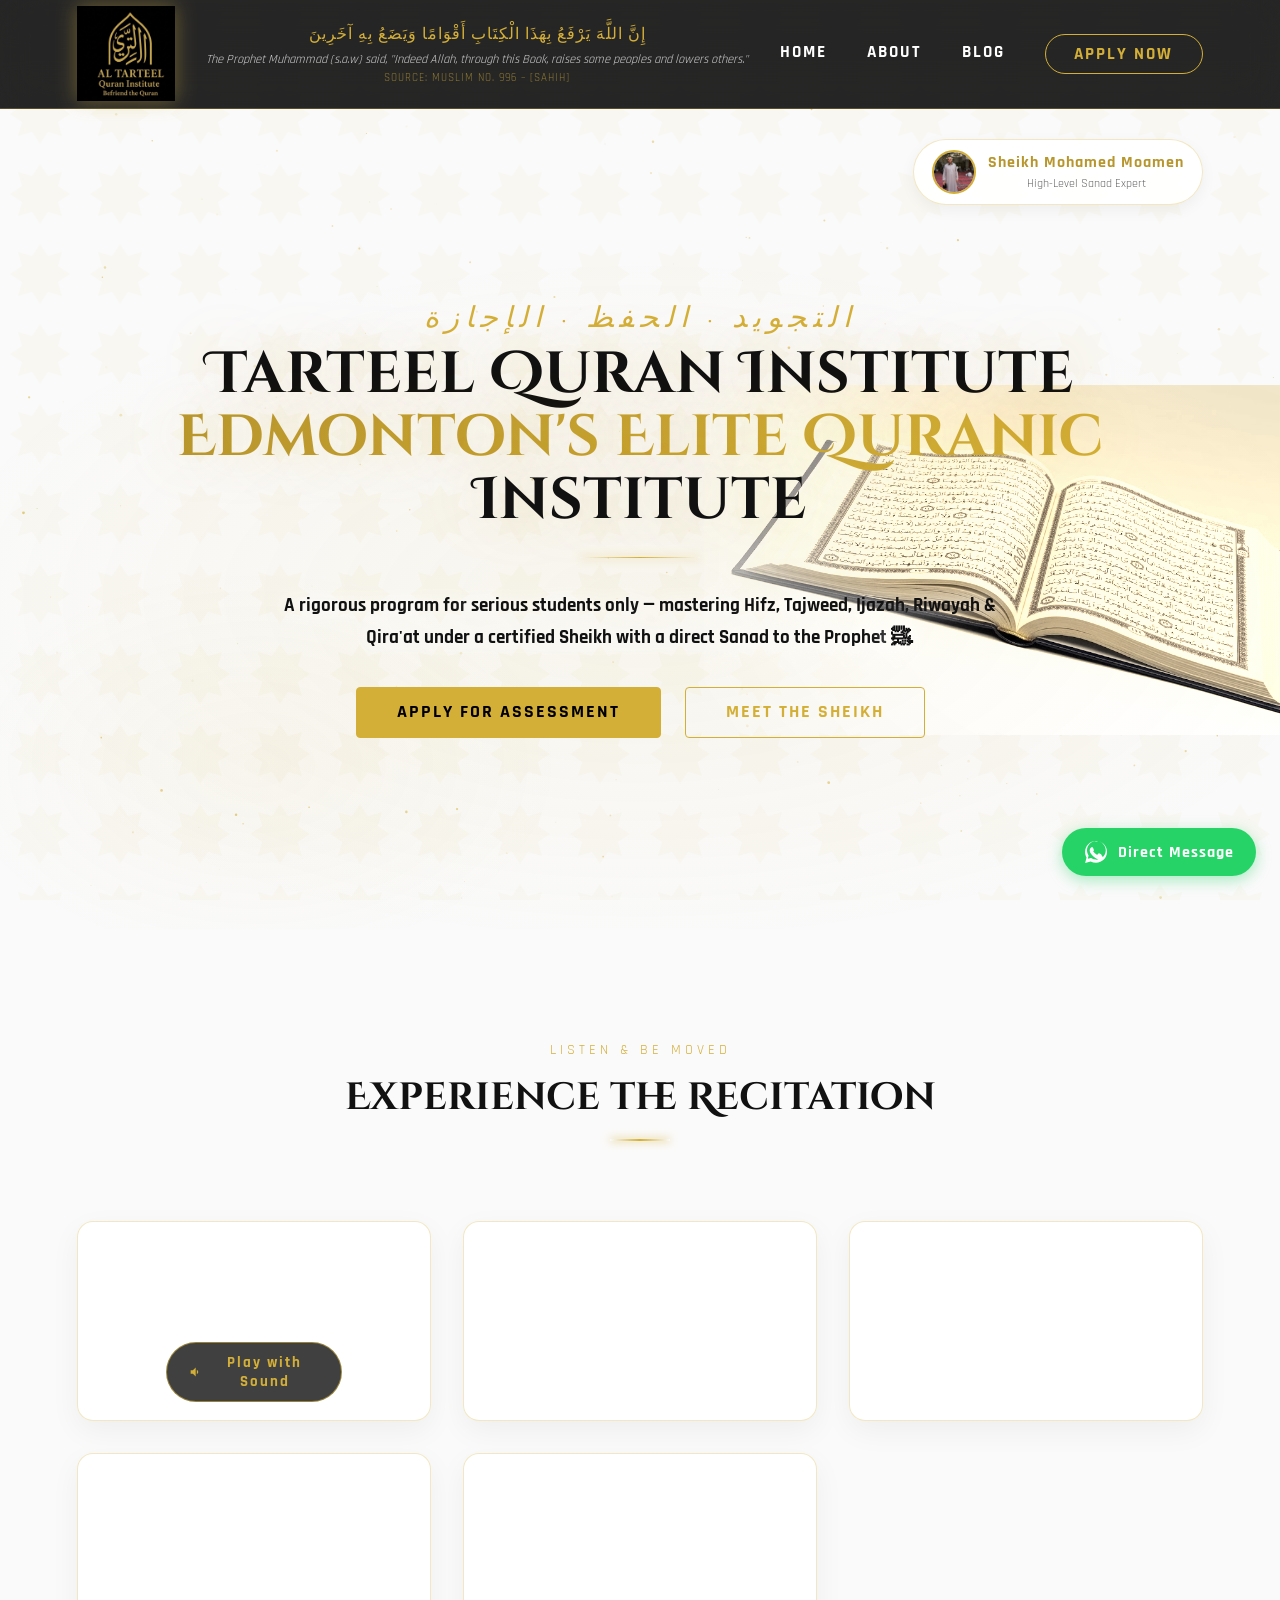
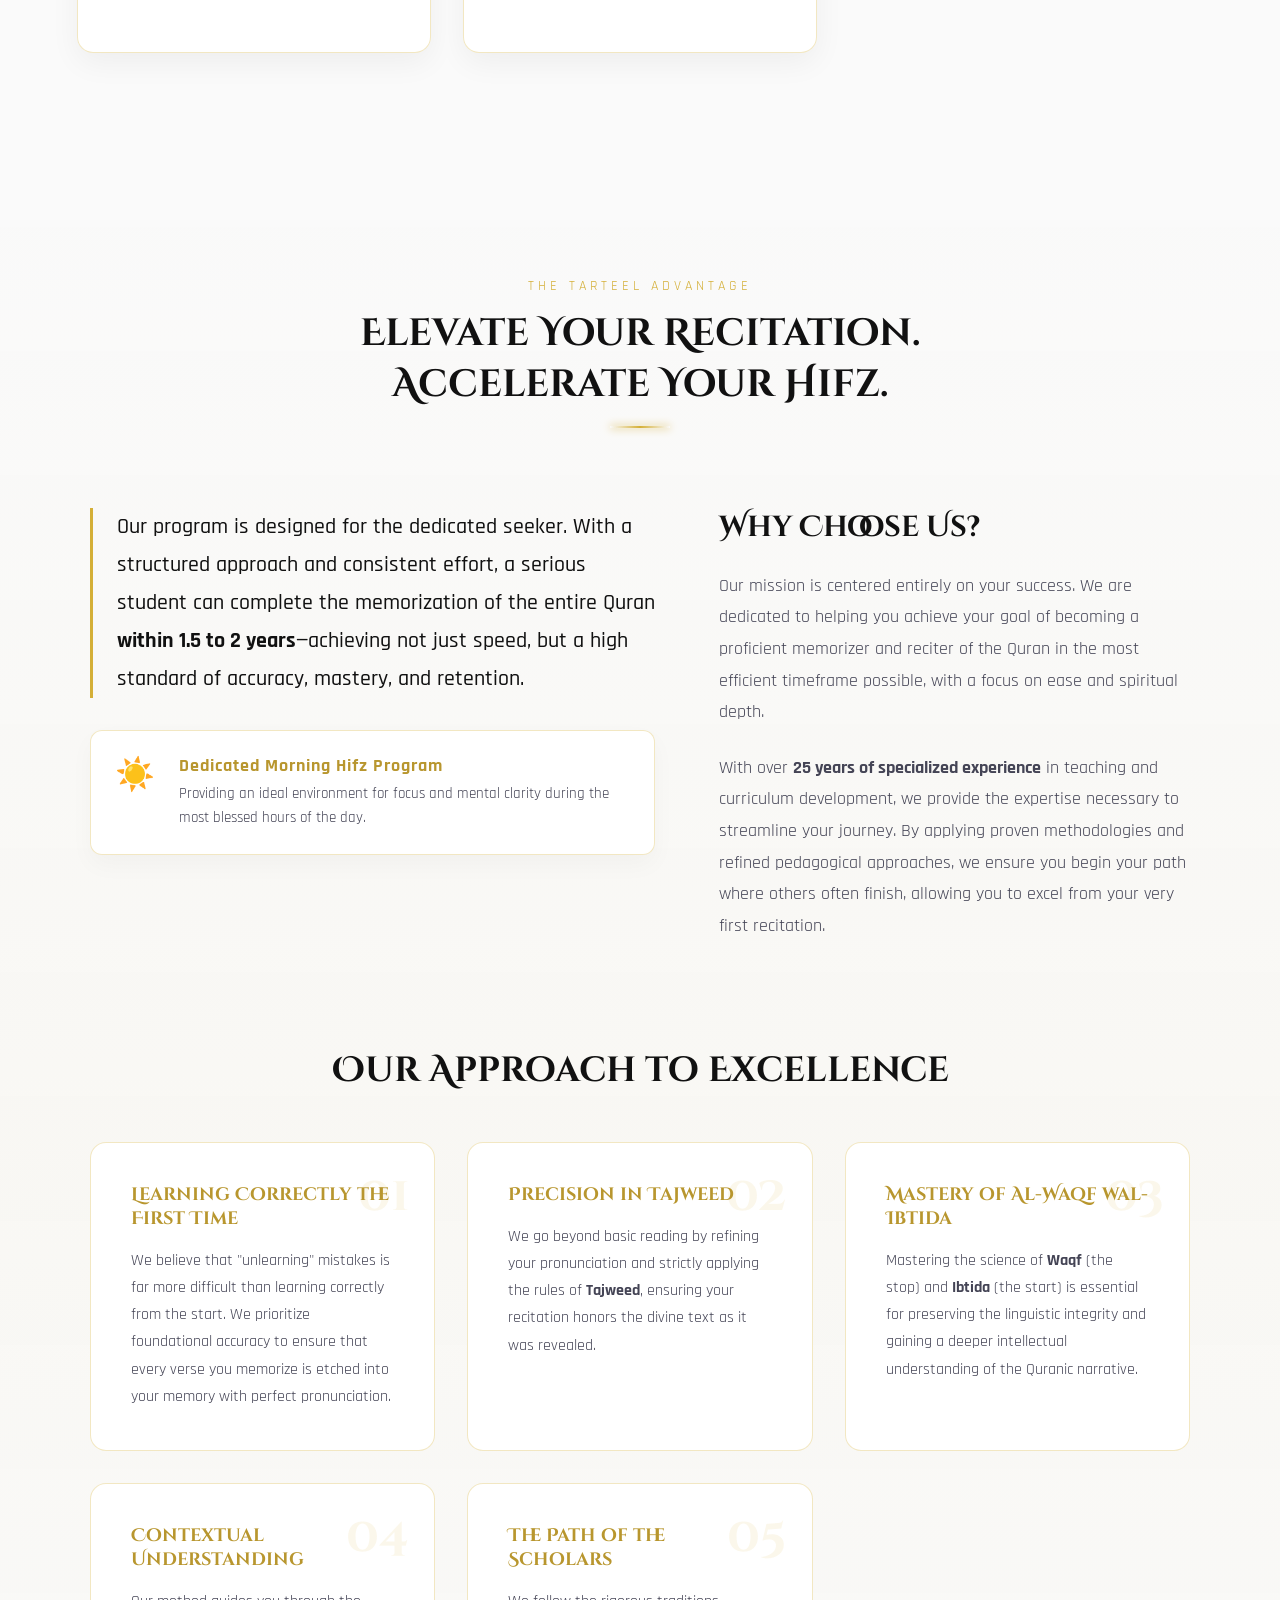
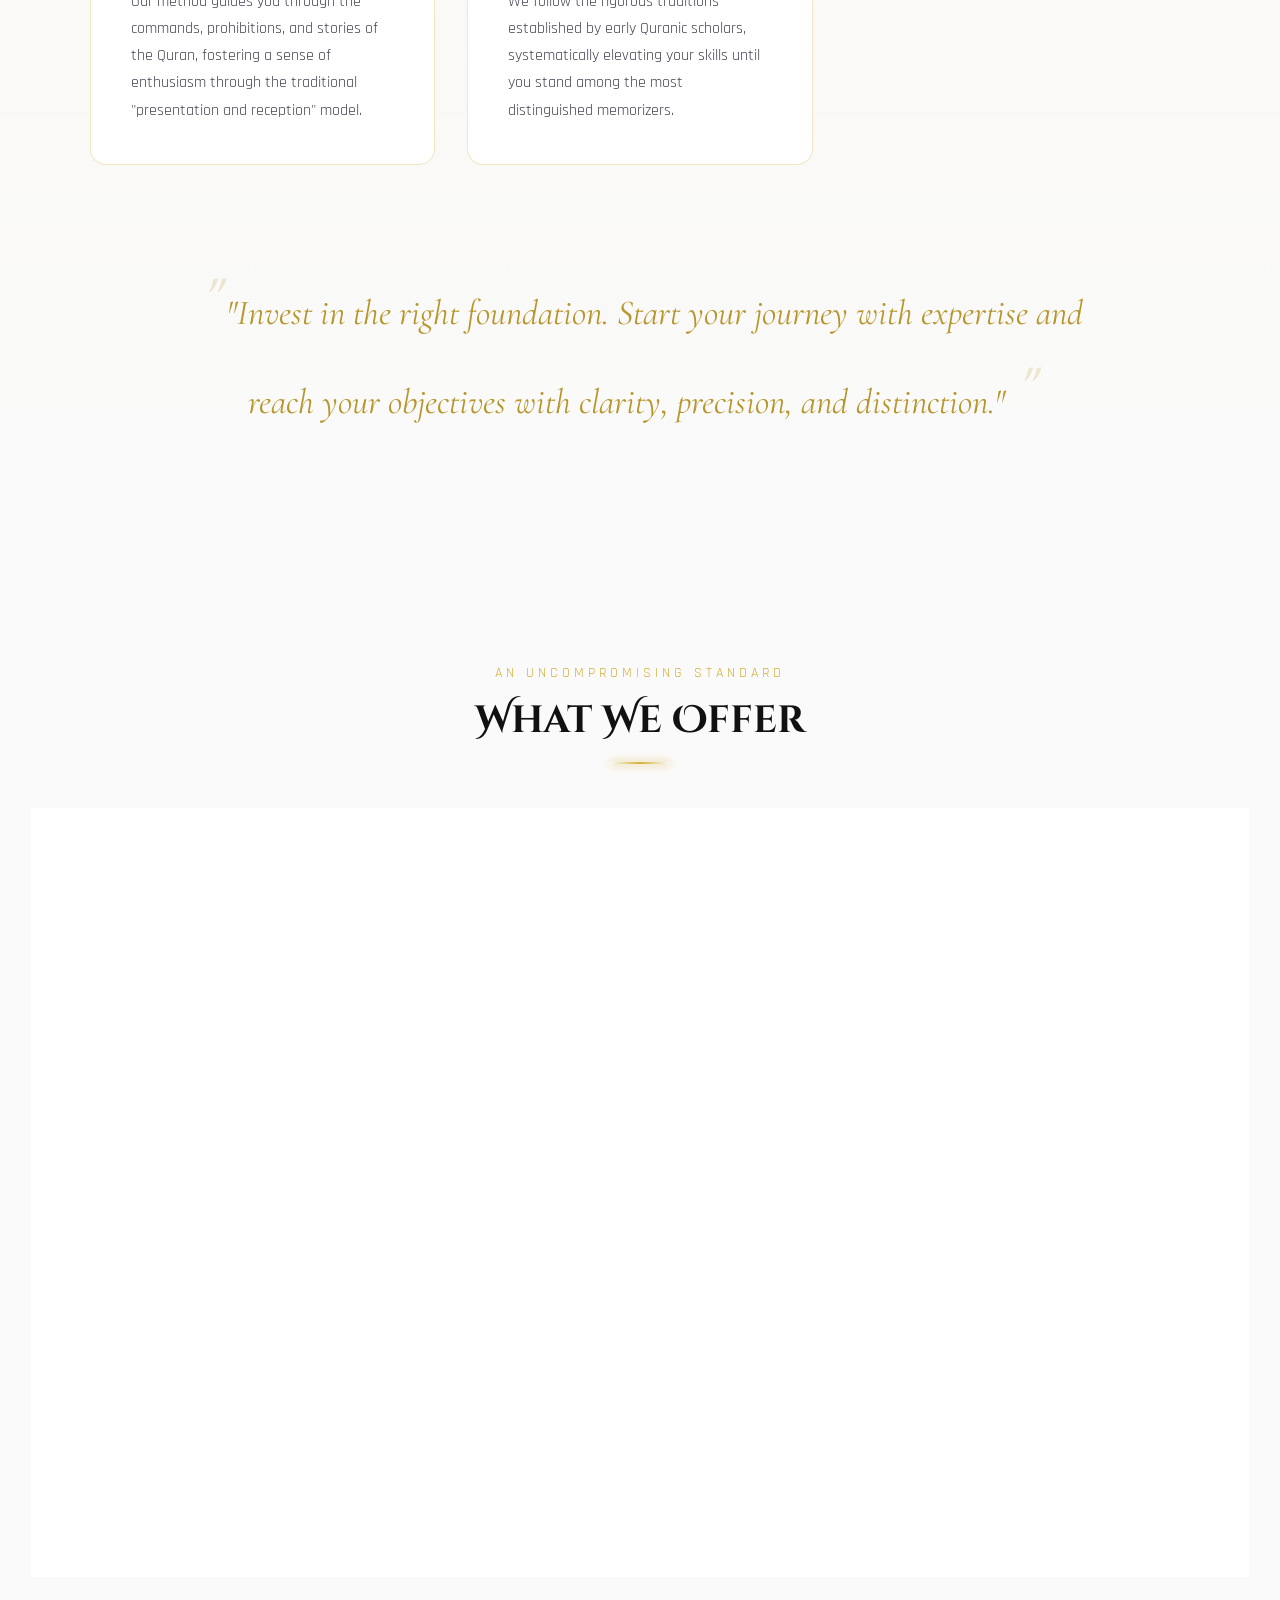
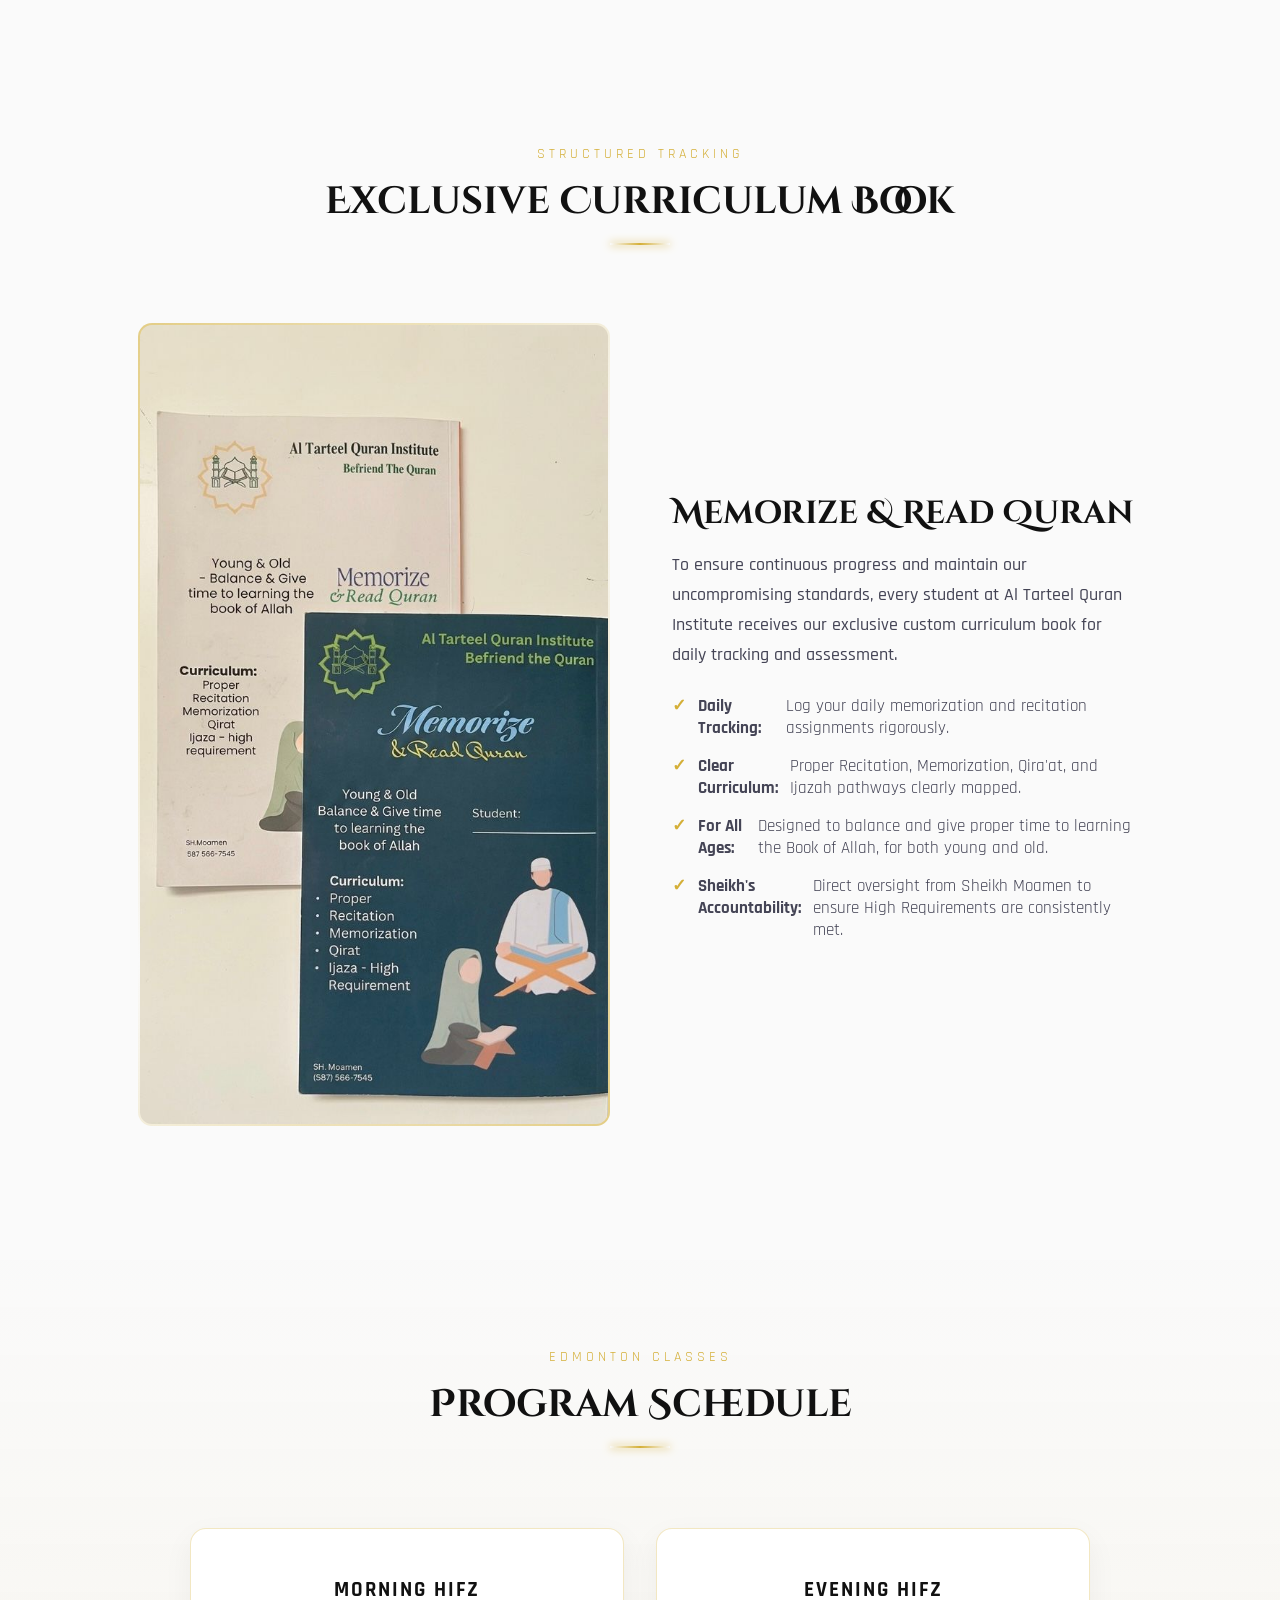
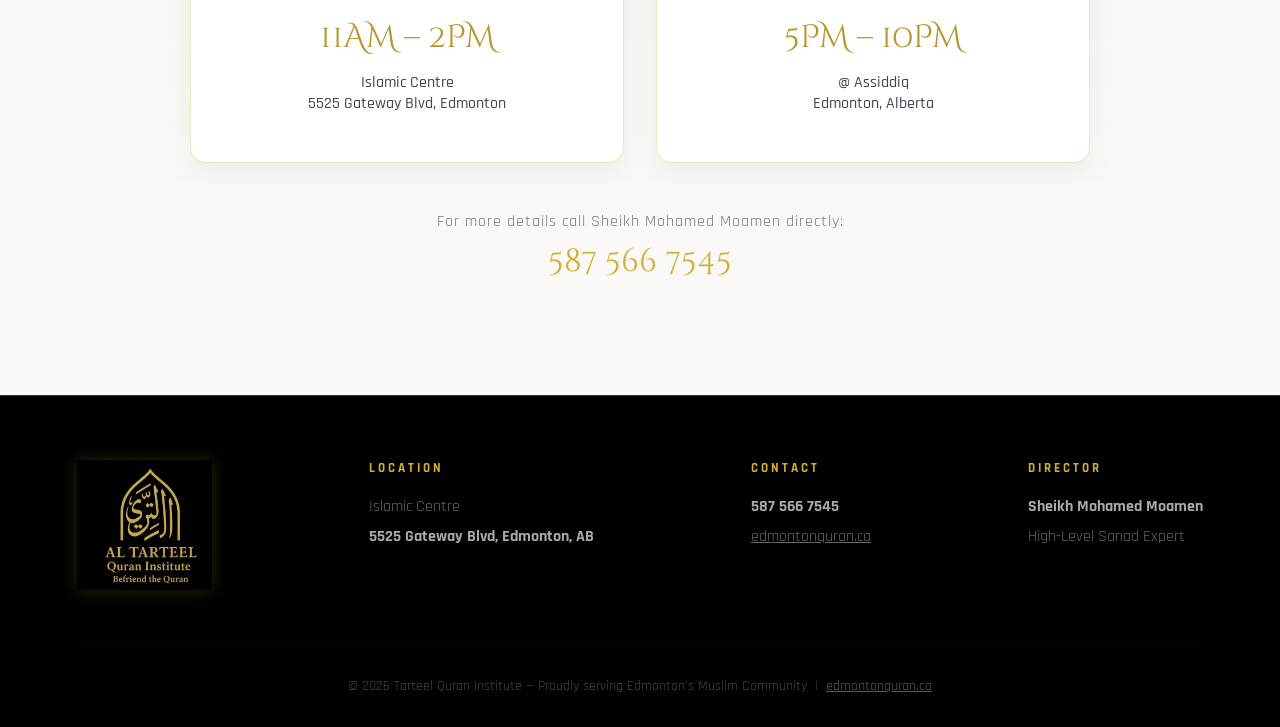
==== commit cd1a2d4c: "Add 'The Tarteel Difference' section and 'Approach to Excellence' content to homepage" ====
--- a/index.html
+++ b/index.html
@@ -110,7 +110,76 @@
     </div>
 </section>
 
+<!-- THE DIFFERENCE -->
+<section id="the-difference">
+    <div class="section-header reveal">
+        <span class="section-kicker">The Tarteel Advantage</span>
+        <h2 class="section-title">Elevate Your Recitation. <br>Accelerate Your Hifz.</h2>
+    </div>
+
+    <div class="difference-container">
+        <div class="difference-main">
+            <div class="hifz-highlight reveal">
+                <p class="lead-text">Our program is designed for the dedicated seeker. With a structured approach and consistent effort, a serious student can complete the memorization of the entire Quran <strong>within 1.5 to 2 years</strong>—achieving not just speed, but a high standard of accuracy, mastery, and retention.</p>
+                <div class="morning-callout">
+                    <div class="callout-icon">☀️</div>
+                    <div class="callout-text">
+                        <strong>Dedicated Morning Hifz Program</strong>
+                        <p>Providing an ideal environment for focus and mental clarity during the most blessed hours of the day.</p>
+                    </div>
+                </div>
+            </div>
+
+            <div class="why-us-text reveal">
+                <h3>Why Choose Us?</h3>
+                <p>Our mission is centered entirely on your success. We are dedicated to helping you achieve your goal of becoming a proficient memorizer and reciter of the Quran in the most efficient timeframe possible, with a focus on ease and spiritual depth.</p>
+                <p>With over <strong>25 years of specialized experience</strong> in teaching and curriculum development, we provide the expertise necessary to streamline your journey. By applying proven methodologies and refined pedagogical approaches, we ensure you begin your path where others often finish, allowing you to excel from your very first recitation.</p>
+            </div>
+        </div>
+
+        <div class="approach-section">
+            <div class="approach-header reveal">
+                <h3>Our Approach to Excellence</h3>
+            </div>
+            <div class="approach-grid">
+                <div class="approach-card reveal">
+                    <div class="approach-number">01</div>
+                    <h4>Learning Correctly the First Time</h4>
+                    <p>We believe that "unlearning" mistakes is far more difficult than learning correctly from the start. We prioritize foundational accuracy to ensure that every verse you memorize is etched into your memory with perfect pronunciation.</p>
+                </div>
+                <div class="approach-card reveal">
+                    <div class="approach-number">02</div>
+                    <h4>Precision in Tajweed</h4>
+                    <p>We go beyond basic reading by refining your pronunciation and strictly applying the rules of <strong>Tajweed</strong>, ensuring your recitation honors the divine text as it was revealed.</p>
+                </div>
+                <div class="approach-card reveal">
+                    <div class="approach-number">03</div>
+                    <h4>Mastery of Al-Waqf wal-Ibtida</h4>
+                    <p>Mastering the science of <strong>Waqf</strong> (the stop) and <strong>Ibtida</strong> (the start) is essential for preserving the linguistic integrity and gaining a deeper intellectual understanding of the Quranic narrative.</p>
+                </div>
+                <div class="approach-card reveal">
+                    <div class="approach-number">04</div>
+                    <h4>Contextual Understanding</h4>
+                    <p>Our method guides you through the commands, prohibitions, and stories of the Quran, fostering a sense of enthusiasm through the traditional "presentation and reception" model.</p>
+                </div>
+                <div class="approach-card reveal">
+                    <div class="approach-number">05</div>
+                    <h4>The Path of the Scholars</h4>
+                    <p>We follow the rigorous traditions established by early Quranic scholars, systematically elevating your skills until you stand among the most distinguished memorizers.</p>
+                </div>
+            </div>
+        </div>
+
+        <div class="final-quote reveal">
+            <blockquote>
+                "Invest in the right foundation. Start your journey with expertise and reach your objectives with clarity, precision, and distinction."
+            </blockquote>
+        </div>
+    </div>
+</section>
+
 <!-- WHAT WE OFFER -->
+
 <section id="programs">
     <div class="section-header reveal">
         <span class="section-kicker">An Uncompromising Standard</span>
--- a/styles.css
+++ b/styles.css
@@ -398,7 +398,167 @@
     pointer-events: none;
 }
 
+/* ── THE DIFFERENCE ── */
+#the-difference {
+    background: linear-gradient(180deg, rgba(255,255,255,0) 0%, rgba(212,175,55,0.03) 50%, rgba(255,255,255,0) 100%);
+}
+
+.difference-container {
+    max-width: 1100px;
+    margin: 0 auto;
+}
+
+.difference-main {
+    display: grid;
+    grid-template-columns: 1.2fr 1fr;
+    gap: 4rem;
+    margin-bottom: 5rem;
+}
+
+.hifz-highlight .lead-text {
+    font-size: 1.4rem;
+    line-height: 1.7;
+    color: var(--white);
+    font-weight: 500;
+    margin-bottom: 2rem;
+    position: relative;
+    padding-left: 1.5rem;
+    border-left: 3px solid var(--gold);
+}
+
+.morning-callout {
+    display: flex;
+    gap: 1.5rem;
+    background: #fff;
+    padding: 1.5rem;
+    border-radius: 12px;
+    border: 1px solid var(--border);
+    box-shadow: 0 10px 25px rgba(0,0,0,0.03);
+}
+
+.callout-icon {
+    font-size: 2rem;
+    flex-shrink: 0;
+}
+
+.callout-text strong {
+    display: block;
+    font-size: 1.1rem;
+    color: var(--gold-light);
+    margin-bottom: 0.3rem;
+    letter-spacing: 1px;
+}
+
+.callout-text p {
+    font-size: 0.95rem;
+    line-height: 1.6;
+    margin: 0;
+}
+
+.why-us-text h3 {
+    font-family: 'Cinzel Decorative', serif;
+    font-size: 1.8rem;
+    color: var(--white);
+    margin-bottom: 1.5rem;
+}
+
+.why-us-text p {
+    font-size: 1.1rem;
+    line-height: 1.8;
+    margin-bottom: 1.5rem;
+}
+
+.approach-header {
+    text-align: center;
+    margin-bottom: 3rem;
+}
+
+.approach-header h3 {
+    font-family: 'Cinzel Decorative', serif;
+    font-size: 2.2rem;
+    color: var(--white);
+}
+
+.approach-grid {
+    display: grid;
+    grid-template-columns: repeat(auto-fit, minmax(300px, 1fr));
+    gap: 2rem;
+}
+
+.approach-card {
+    background: #fff;
+    padding: 2.5rem;
+    border-radius: 16px;
+    border: 1px solid var(--border);
+    position: relative;
+    transition: transform 0.4s var(--ease), box-shadow 0.4s var(--ease);
+}
+
+.approach-card:hover {
+    transform: translateY(-5px);
+    box-shadow: 0 15px 40px rgba(212,175,55,0.1);
+    border-color: var(--gold);
+}
+
+.approach-number {
+    position: absolute;
+    top: 20px;
+    right: 25px;
+    font-family: 'Cinzel Decorative', serif;
+    font-size: 3rem;
+    color: rgba(212,175,55,0.1);
+    font-weight: 700;
+}
+
+.approach-card h4 {
+    font-family: 'Cinzel Decorative', serif;
+    font-size: 1.1rem;
+    color: var(--gold-light);
+    margin-bottom: 1rem;
+    position: relative;
+    z-index: 1;
+}
+
+.approach-card p {
+    font-size: 1rem;
+    line-height: 1.7;
+    margin: 0;
+    position: relative;
+    z-index: 1;
+}
+
+.final-quote {
+    margin-top: 6rem;
+    text-align: center;
+}
+
+.final-quote blockquote {
+    font-family: 'Cormorant Garamond', serif;
+    font-size: 2.2rem;
+    font-style: italic;
+    color: var(--gold-light);
+    max-width: 900px;
+    margin: 0 auto;
+    line-height: 1.4;
+}
+
+.final-quote blockquote::before,
+.final-quote blockquote::after {
+    content: '"';
+    font-size: 4rem;
+    opacity: 0.2;
+    font-family: 'Cinzel Decorative', serif;
+}
+
+@media (max-width: 992px) {
+    .difference-main {
+        grid-template-columns: 1fr;
+        gap: 3rem;
+    }
+}
+
 /* ── SCHEDULE BLOCKS ── */
+
 .schedule-grid {
     display: grid;
     grid-template-columns: 1fr 1fr;
